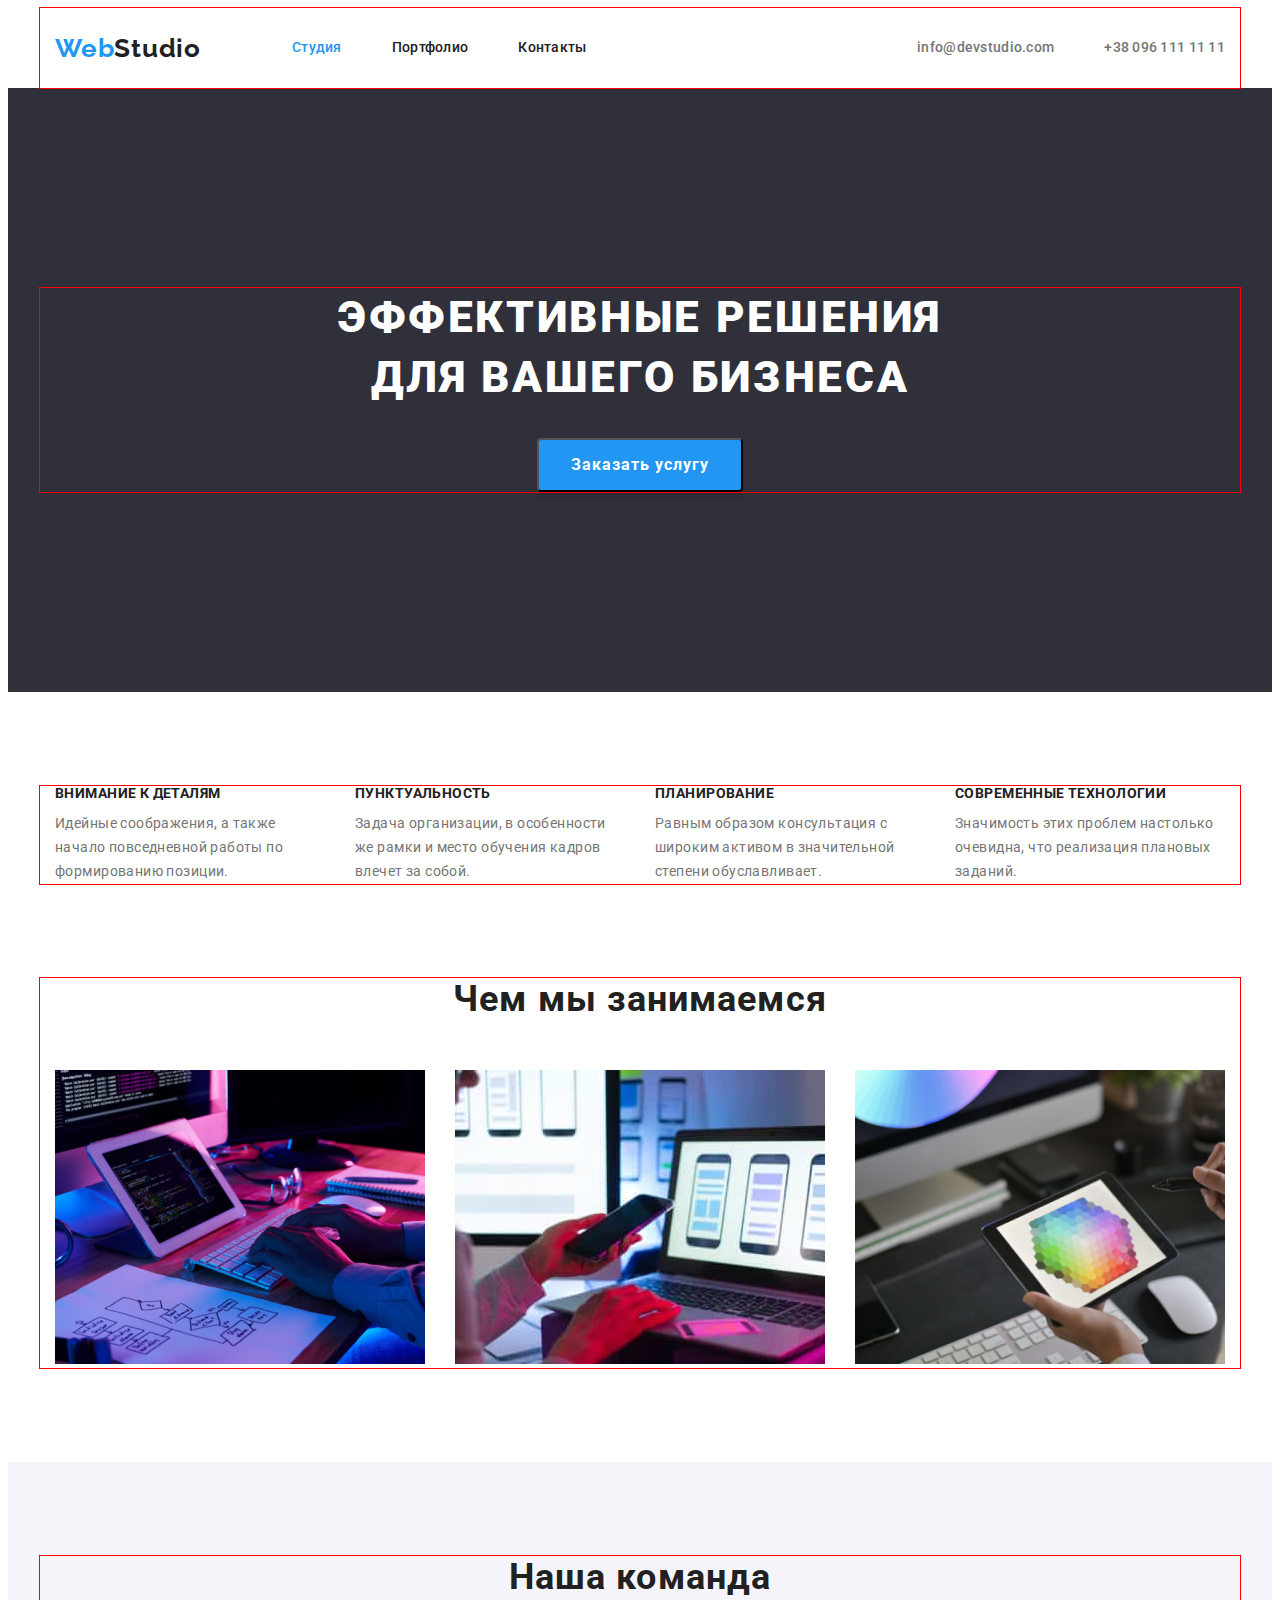
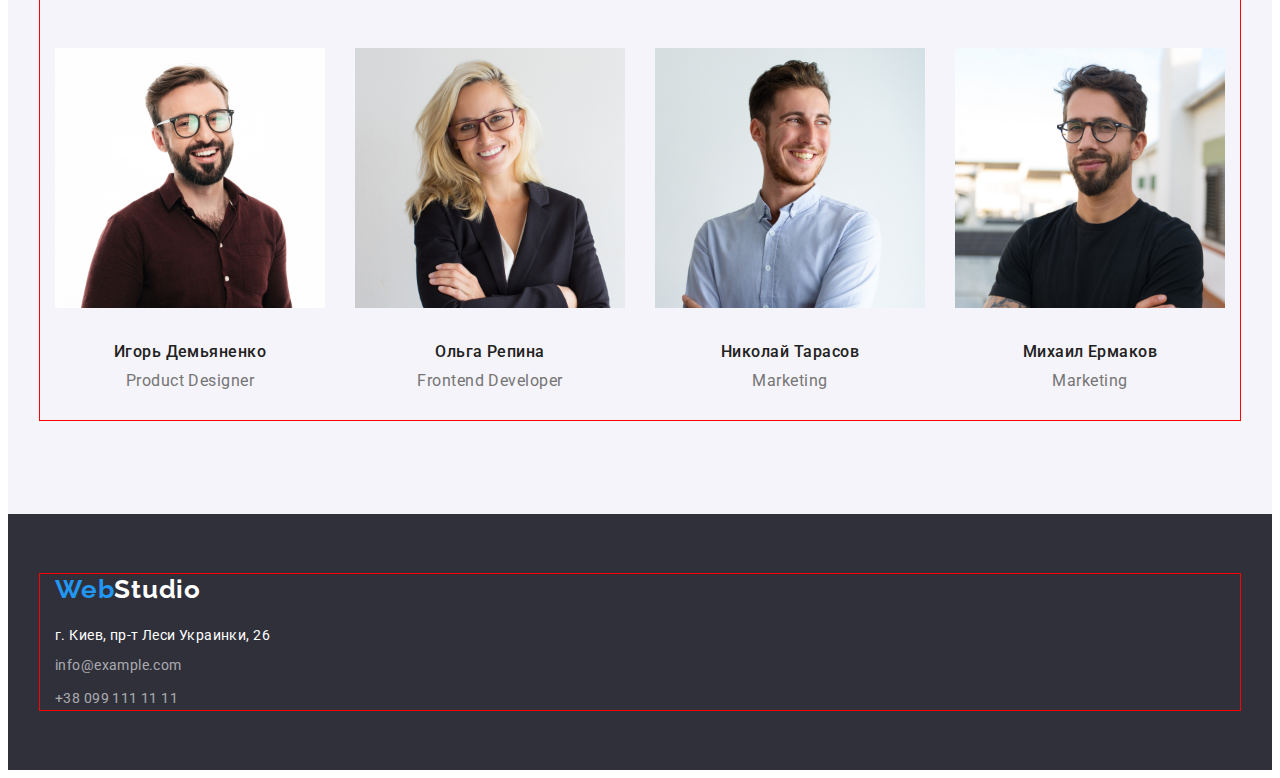
==== index.html @ d50fef36 "Перенос файлов с 3 в 4 ДЗ" ====
<!DOCTYPE html>
<html lang="ru">
  <head>
    <meta charset="UTF-8" />
    <meta http-equiv="X-UA-Compatible" content="IE=edge" />
    <meta name="viewport" content="width=device-width, initial-scale=1.0" />
    <link rel="preconnect" href="https://fonts.googleapis.com" />
    <link rel="preconnect" href="https://fonts.gstatic.com" crossorigin />
    <link rel="preconnect" href="https://fonts.googleapis.com"> 
      <link rel="preconnect" href="https://fonts.gstatic.com" crossorigin> 
      <link href="https://fonts.googleapis.com/css2?family=Raleway:wght@700&family=Roboto:wght@400;500;700;900&display=swap" rel="stylesheet">
    <title>DOCTYPE</title>
    <link rel="stylesheet" href="https://cdnjs.cloudflare.com/ajax/libs/modern-normalize/1.1.0/modern-normalize.min.css" integrity="sha512-wpPYUAdjBVSE4KJnH1VR1HeZfpl1ub8YT/NKx4PuQ5NmX2tKuGu6U/JRp5y+Y8XG2tV+wKQpNHVUX03MfMFn9Q==" crossorigin="anonymous" referrerpolicy="no-referrer" />
    <link rel="stylesheet" href="./css/styles.css" />
  </head>

  <body>
    <!-- Шапка сайта -->
    <header class="header">
      <div class="container">
          <a href="./index.html" class="header-logo link"
            ><span class="header-style">Web</span>Studio</a
          >
        <nav class="header-nav">
          <ul class="header-list list">
            <li class="header-item"><a href="./index.html" class="header-link link current">Студия</a></li>
            <li class="header-item"><a href="./portfolio.html" class="header-link  link">Портфолио</a></li>
            <li class="header-item"><a href="" class="header-link  link">Контакты</a></li>
          </ul>
        </nav>
          <ul class="header-contacts list">
            <li class="header-item"><a href="mailto:info@devstudio.com" class="header-mail link">info@devstudio.com</a></li>
            <li class="header-item"><a href="tel:+380961111111" class="header-tel  link">+38 096 111 11 11</a></li>
          </ul>
      </div>
    </header>

    <main>
      <!-- Герой -->
      <section class="hero">
        <div class="container">
          <h1 class="hero-title">Эффективные решения для вашего бизнеса</h1>
          <button class="hero-btn" type="button">Заказать услугу</button>
        </div>
      </section>
      <!-- Наши преимущества -->
      <section class="advantage ">
        <div class="container">
          <h2 class="advantage-name visually-hidden">Наши преимущества</h2>
          <ul class="advantage-list list">
            <li class="item">
              <h3 class="advantage-title">Внимание к деталям</h3>
              <p class="advantage-text">
                Идейные соображения, а также начало повседневной работы по
                формированию позиции.
              </p>
            </li>
            <li class="item">
              <h3 class="advantage-title">Пунктуальность</h3>
              <p class="advantage-text">
                Задача организации, в особенности же рамки и место обучения кадров
                влечет за собой.
              </p>
            </li>
            <li class="item">
              <h3 class="advantage-title">Планирование</h3>
              <p class="advantage-text">
                Равным образом консультация с широким активом в значительной
                степени обуславливает.
              </p>
            </li>
            <li class="item">
              <h3 class="advantage-title">Современные технологии</h3>
              <p class="advantage-text">
                Значимость этих проблем настолько очевидна, что реализация
                плановых заданий.
              </p>
            </li>
          </ul>
        </div>
      </section>
      <section class="works ">
        <div class="container">
          <h2 class="works-title">Чем мы занимаемся</h2>
          <ul class="works-list list">
            <li class="works-item">
              <img
                lang="en"
                src="./images/algorithm.jpg"
                alt="Box-1"
                width="370"
                height="294"
              />
            </li>
            <li class="works-item">
              <img
                lang="en"
                src="./images/mobile.jpg"
                alt="Box-2"
                width="370"
                height="294"
              />
            </li>
            <li class="works-item">
              <img
                lang="en"
                src="./images/desktop.jpg"
                alt="Box-3"
                width="370"
                height="294"
              />
            </li>
          </ul>
        </div>
      </section>
      <section class="team">
        <div class="container">
          <h2 class="team-title">Наша команда</h2>
          <ul class="team-list list">
            <li class="team-item"> 
              <img
                src="./images/igor.jpg"
                alt="Фото Игоря Демьяненко"
                width="270"
                height="260"
              />
              <div class="team-card">
                <h3 class="team-name">Игорь Демьяненко</h3>
                <p class="team-text" lang="en">Product Designer</p>
              </div>
            </li>
            <li class="team-item">
              <img
                src="./images/olga.jpg"
                alt="Фото Ольги Репиной"
                width="270"
                height="260"
              />
              <div class="team-card">
                <h3 class="team-name">Ольга Репина</h3>
                <p class="team-text" lang="en">Frontend Developer</p>
              </div>
            </li>
            <li class="team-item">
              <img
                src="./images/nikolay.jpg"
                alt="Фото Николая Тарасова"
                width="270"
                height="260"
              />
              <div class="team-card">
                <h3 class="team-name">Николай Тарасов</h3>
                <p class="team-text" lang="en">Marketing</p>
              </dir>
            </li>
            <li class="team-item">
              <img
                src="./images/mihkail.jpg"
                alt="Фото Михаила Ермакова"
                width="270"
                height="260"
              />
              <div class="team-card">
                <h3 class="team-name">Михаил Ермаков</h3>
                <p class="team-text" lang="en">Marketing</p>
              </div>
            </li>
          </ul>
        </div>
      </section>
    </main>
    <footer class="footer">
      <div class="container">
        <a href="./index.html" class="footer-logo link"><span class="footer-style">Web</span>Studio</a
          >
        <address class="footer-address">
          <ul class="footer-list list">
            <li class="footer-item">
              <a
                href="https://goo.gl/maps/gY4igKeAdsHqv6zv8"
                target="_blank"
                class="footer-link link"
                rel="noopener nofollow noreferrer"
                >г. Киев, пр-т Леси Украинки, 26</a
              >
            </li>
            <li class="footer-item"><a href="mailto:info@example.com" class="link-foot link">info@example.com</a></li>
            <li class="footer-item"><a href="tel:+380991111111" class="link-foot link">+38 099 111 11 11</a></li>
          </ul>
        </address>
       </div>
    </footer>
  </body>
</html>
---- css/styles.css ----
:root {
    --primary-text-color: #212121;
    --primary-bacground-color: #FFFFFF;
    --accent-color: #2196F3;
    --secondary-text-color: #757575;
}

html {
    box-sizing: border-box;
}

*,
*::before,
*::after {
    box-sizing: inherit;
}

p,
h1,
h2,
h3,
h4,
h5,
h6 {
    margin: 0;
}

ul,
ol {
    margin: 0;
    padding-left: 0;
}

button {
    cursor: pointer;
}

body {
    color: var(--primary-text-color);
    background-color: var( --primary-bacground-color);
    font-family: "Roboto", sans-serif;
}

.visually-hidden { 
    position: absolute; 
    width: 1px; 
    height: 1px; 
    margin: -1px; 
    border: 0; 
    padding: 0; 
    white-space: nowrap; 
    clip-path: inset(100%); 
    clip: rect(0 0 0 0); 
    overflow: hidden; 
  } 

.container {
    width: 1200px;
    margin: 0 auto;
    padding-left: 15px;
    padding-right: 15px;
    outline: 1px solid red;
}

.list {
    list-style: none;
}

.link {
    text-decoration: none;
}

/* -----------------------Header--------------------- */
.header {
    background:  var(--primary-bacground-color);
}

.header .container {
    display: flex;
    align-items: center;
    
}

.header-list {
    display: flex;
    align-items: center;
}
    
.header-connect {
    margin-left: auto;
}

.header-contacts {
    display: flex;
    align-items: center;
    margin-left: auto;
}

.header-item  .link {
    display: block;
    padding-top: 32px;
    padding-bottom: 32px;
}

.header-item:not(:last-child) {
    margin-right: 50px;
  }

.header-logo {
    color: var(--primary-text-color);
    font-family: "Raleway", sans-serif;
    font-weight: 700;
    font-size: 26px;
    line-height: 1.19;
    letter-spacing: 0.03em;
    margin-right: 91px;
}

.header-style {
    color: var(--accent-color);
    font-family: "Raleway", sans-serif;
    font-weight: 700;
    font-size: 26px;
    line-height: 1.19;
    letter-spacing: 0.03em;
}

.header-link {
    font-weight: 500;
    font-size: 14px;
    line-height: 1.14;
    letter-spacing: 0.02em;
    color: var(--primary-text-color);
}

.header-mail, .header-tel {
    color:  var(--secondary-text-color);
    font-weight: 500;
    font-size: 14px;
    line-height: 1.14;
    letter-spacing: 0.02em;
}


.header-link:hover,
.header-link:focus, 
.header-mail:hover,
.header-mail:focus,
.header-tel:focus,
.header-tel:hover {
    color: var(--accent-color);
}

.header-list .header-link.current {
    color: var(--accent-color);
}

/*------------------ Hero-------------- */
.hero {
    padding-top: 200px;
    padding-bottom: 200px;
    text-align: center;

    background: #2F303A;
}


.hero-title {
    display: block;
    margin: auto;
    margin-bottom: 30px;

    font-weight: 900;
    font-size: 44px;
    line-height: 1.36;
    text-align: center;
    letter-spacing: 0.06em;
    text-transform: uppercase;
    align-items: center;
    color: var( --primary-bacground-color);
    background: #2F303A;
    max-width: 696px;

     
}

.hero-btn {
    display: block;
    margin: 0 auto;
    padding: 10px 32px;
    
    font-family: inherit;
    font-weight: 700;
    font-size: 16px;
    line-height: 1.89;
    letter-spacing: 0.06em;

    color: var( --primary-bacground-color);
    background: var(--accent-color);
    box-shadow: 0px 4px 4px rgba(0, 0, 0, 0.15);
    border-radius: 4px;
   
}

/* ----------------Advantage --------------*/

.advantage {
    padding-top: 94px;
}

.advantage-list {
    display: flex;
    flex-wrap: wrap;

}

.advantage-list .item {
    width: 270px;
    margin-right: 30px;
}

.advantage-list .item:nth-child(4n) {
    margin-right: 0;
}

.advantage-title {
    display: block;
    max-width: 270px;
  
    font-weight: 700;
    font-size: 14px;
    line-height: 1.14;
    letter-spacing: 0.03em;
    text-transform: uppercase;
    color: var(--primary-text-color);
}
.advantage-text {
    display: block;
    margin-top: 10px;
    max-width: 270px;

    font-size: 14px;
    line-height: 1.71;
    letter-spacing: 0.03em;
    color:var(--secondary-text-color);
}

/* ------------------What are we doing--------------------- */
 

.works {
    padding-top: 94px;
    padding-bottom: 94px; 
}

.works-list {
    display: flex;
    flex-wrap: wrap;
}

.works-item + .works-item {
    margin-left: 30px;
}

.works-title {
    display: block;
    padding-top: 0;
    margin-bottom: 50px;

    font-weight: 700;
    font-size: 36px;
    line-height: 1.17;
    text-align: center;
    letter-spacing: 0.03em;
}

/* ------------------Our team-------------------------- */


.team {
    padding-top: 94px;
    padding-bottom: 94px; 
}

.team-list {
    display: flex;
    flex-wrap: wrap;

    text-align: center;
}

.team-list .team-item {
    width: 270px;
    margin-right: 30px;
}

.team-list .team-item:nth-child(4n) {
    margin-right: 0; 
}

.team {
    background: #F5F4FA;
}

.team-card {
    padding-top: 30px;
    padding-bottom: 30px;
}
.team-title {
    display: block;
    margin-bottom: 50px;

    font-weight: 700;
    font-size: 36px;
    line-height: 1.17;
    text-align: center;
    letter-spacing: 0.03em;  
}

.team-name {
    display: block;

    font-weight: 500;
    font-size: 16px;
    line-height: 1.19;
    text-align: center;
    letter-spacing: 0.03em;
}
.team-text {
    display: block;
    margin-top: 10px;

    line-height: 1.19;
    text-align: center;
    letter-spacing: 0.03em; 
    color: var(--secondary-text-color);
}

/*------------------------ Footer----------------------- */


.footer {
    padding-top: 60px;
    padding-bottom: 60px; 

    background: #2F303A;
}

.footer-address {
    font-style: normal;
}

.footer-logo {
    display: block;
    margin-bottom: 20px;
    min-width: 145px;

    color: #FFFFFF;
    font-family: "Raleway", sans-serif;
    font-weight: 700;
    font-size: 26px;
    line-height: 1.19;
    letter-spacing: 0.03em;
   
}

.footer-item {
    display: block;
    margin-bottom: 9px;
}

.footer-item:last-child {
    margin-bottom: 0;
}

.footer-style {
    color: var(--accent-color);
}

.footer-link {
    color: var( --primary-bacground-color);
    font-size: 14px;
    line-height: 1.17;
    letter-spacing: 0.03em;
    color: #FFFFFF;
}

.link-foot {
    font-size: 14px;
    line-height: 24px;
    letter-spacing: 0.03em;
    color: rgba(255, 255, 255, 0.6);
}

/* ------------------Portfolio---------------------- */

.portfolio {
    padding-top: 94px;
    padding-bottom: 94px;
}

.portfolio-list {
    display: flex;
    justify-content: center;
    margin-bottom: 34px;
}

.portfolio-btn {
    display: inline-block;
    border: none;
    padding-top: 6px;
    padding-right: 22px;
    padding-bottom: 6px;
    padding-left: 22px;

    font-family: inherit;
    font-weight: 500;
    font-size: 16px;
    line-height: 1.89;
    text-align: center;
    letter-spacing: 0.03em;
    background: #F5F4FA;
    border-radius: 4px;
}

.portfolio-list-btn {
    margin-right: 8px;
}

.portfolio-list-btn:last-child {
    margin-right: 0;
}

.portfolio-btn:hover,
.portfolio-btn:focus {
    background-color:  var(--accent-color);
}

.card-list {
    display: flex;
    flex-wrap: wrap;

}

.card-list .card-item {
    width: 370px;
    margin-right: 30px;
    margin-bottom: 30px;
}

.card-list .card-item:nth-child(3n) {
    margin-right: 0;
}

.card-list .card-item:nth-last-child(-n+3) {
    margin-bottom: 0;
}


.card-title {
    margin-bottom: 4px;

    font-weight: 700;
    font-size: 18px;
    line-height: 2;
    letter-spacing: 0.06em;
}
.card-text {

    line-height: 1.89;
    letter-spacing: 0.03em;
    color: var(--secondary-text-color);
}

.card-name {
    padding: 20px 24px;
    border-left: 1px solid #EEEEEE;
    border-bottom: 1px solid #EEEEEE;
    border-right: 1px solid #EEEEEE;
}
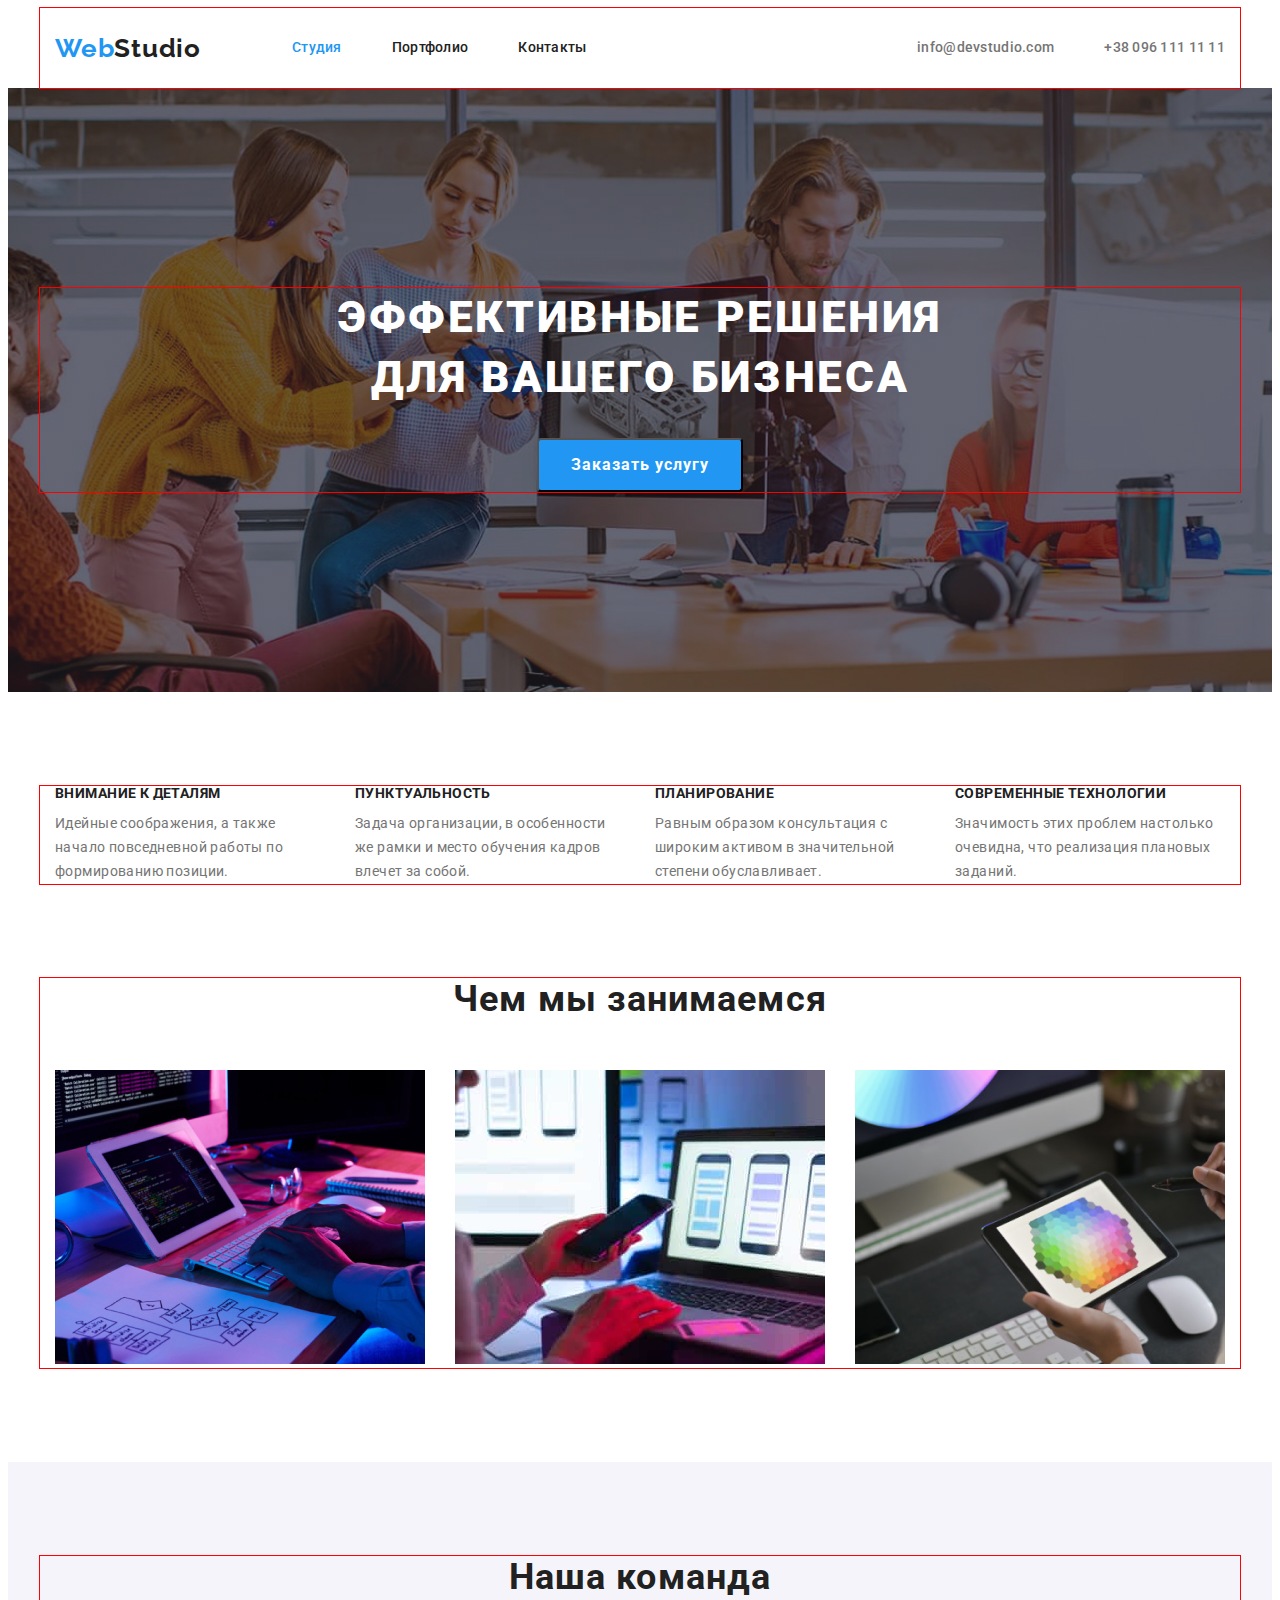
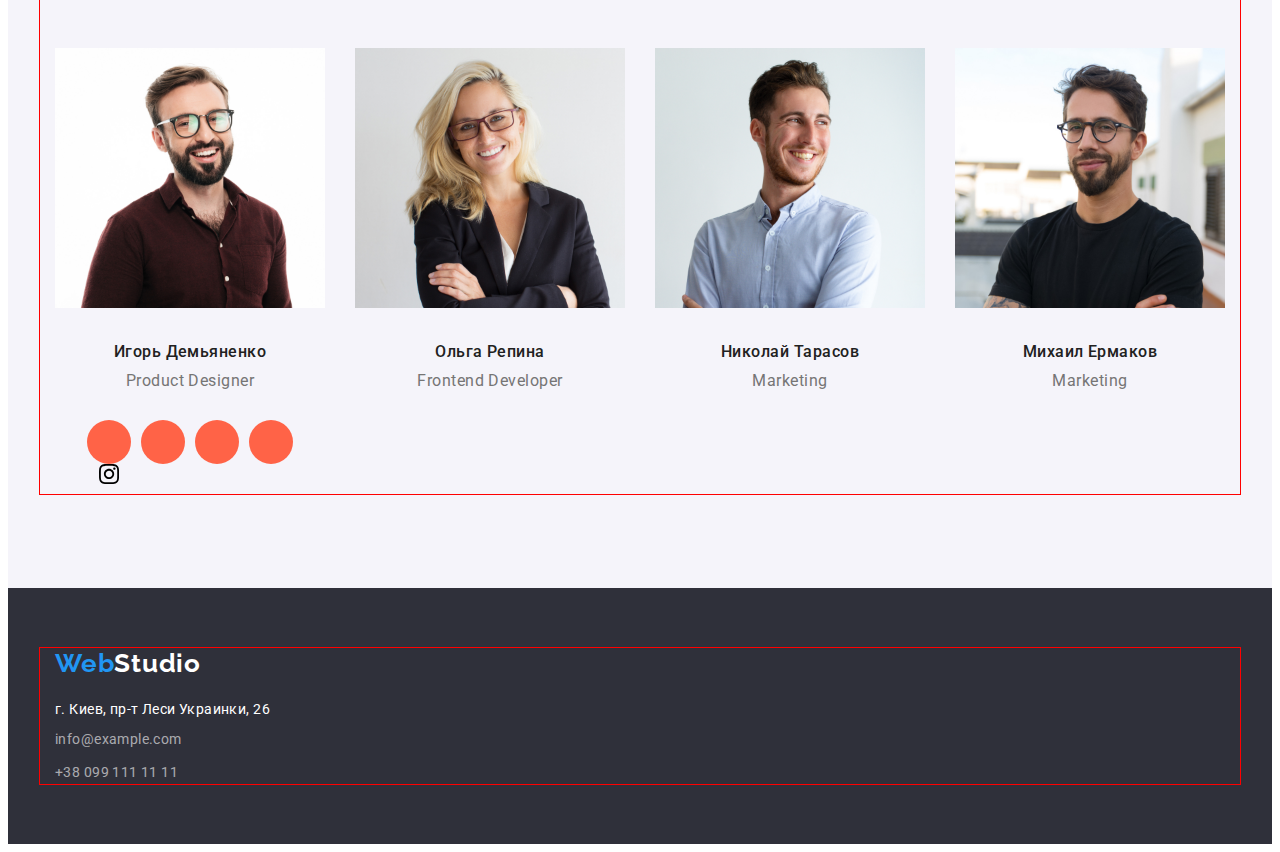
==== commit d37bafc5: "Начало 4-го ДЗ" ====
--- a/index.html
+++ b/index.html
@@ -127,6 +127,19 @@
               <div class="team-card">
                 <h3 class="team-name">Игорь Демьяненко</h3>
                 <p class="team-text" lang="en">Product Designer</p>
+                <ul class="team-soc-list list">
+                  <li class="team-soc-item">
+                    <a href="" class="team-soc-link link"></a>
+                      <svg class="team-soc-icon" width="20" height="20">
+                        <use href="./images/symbol-defs.svg#icon-instagram"></use>
+                      </svg>
+                  <li class="team-soc-item">
+                    <a href="" class="team-soc-link link"></a>
+                  <li class="team-soc-item">
+                    <a href="" class="team-soc-link link"></a>
+                  <li class="team-soc-item">
+                    <a href="" class="team-soc-link link"></a>
+                 </ul>
               </div>
             </li>
             <li class="team-item">
--- a/css/styles.css
+++ b/css/styles.css
@@ -157,11 +157,23 @@
 
 /*------------------ Hero-------------- */
 .hero {
+    background: #C4C4C4;
+    background-image: linear-gradient(
+        rgba(47, 48, 58, 0.4), 
+        rgba(47, 48, 58, 0.4)
+    ), 
+    url(../images/hero-bg.jpg);
+    background-repeat: no-repeat;
+    background-position: center;
+    background-size: cover;
+    
+    
+    max-width: 1600px;
     padding-top: 200px;
     padding-bottom: 200px;
     text-align: center;
 
-    background: #2F303A;
+   
 }
 
 
@@ -178,7 +190,6 @@
     text-transform: uppercase;
     align-items: center;
     color: var( --primary-bacground-color);
-    background: #2F303A;
     max-width: 696px;
 
      
@@ -334,6 +345,33 @@
     text-align: center;
     letter-spacing: 0.03em; 
     color: var(--secondary-text-color);
+    margin-bottom: 30px;
+}
+
+.team-soc-list {
+    display: flex;
+    justify-content: center;
+    
+}
+
+.team-soc-item {
+    width: 44px;
+    height: 44px;
+    margin-right: 10px;
+}
+
+.team-soc-item:last-child {
+    margin-right: 0;
+}
+
+.team-soc-link {
+    width: 100%;
+    height: 100%;
+    background-color: tomato;
+    border-radius: 50%;
+    display: flex;
+    align-items: center;
+    justify-content: center;
 }
 
 /*------------------------ Footer----------------------- */
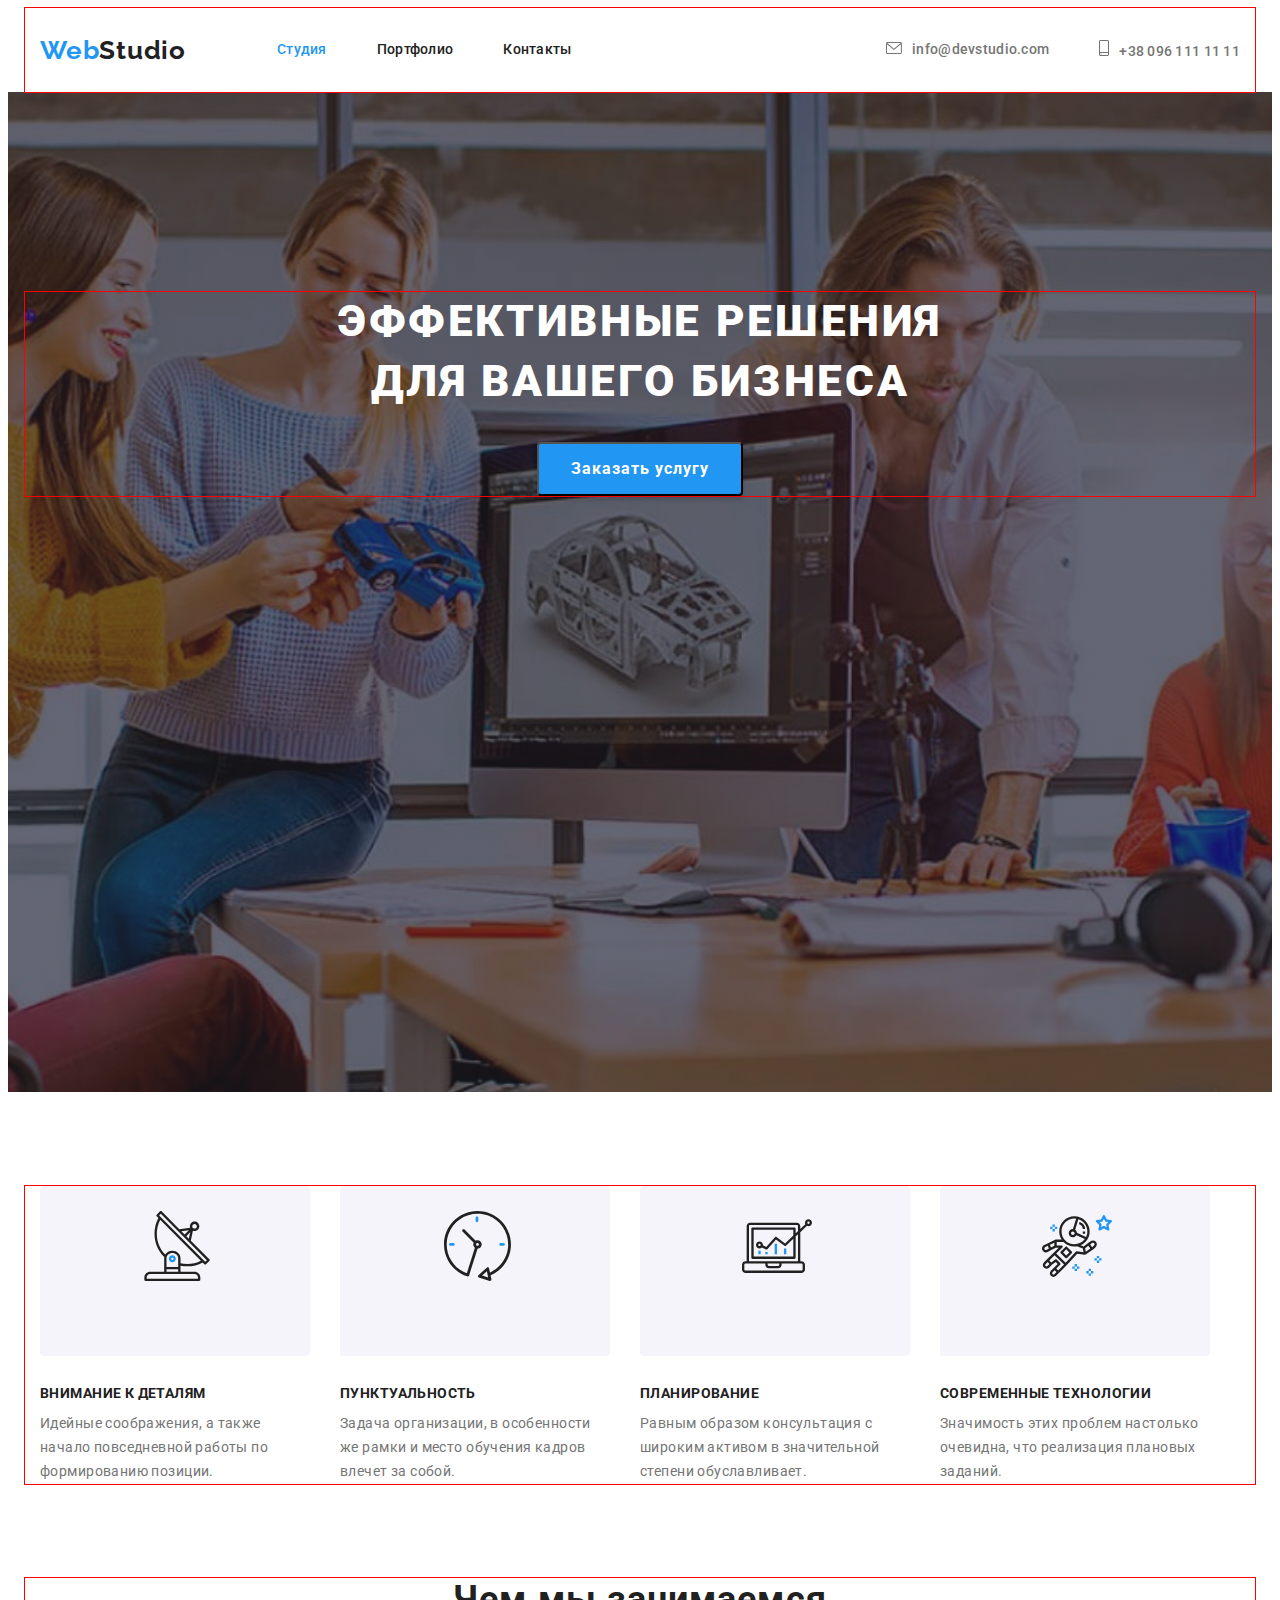
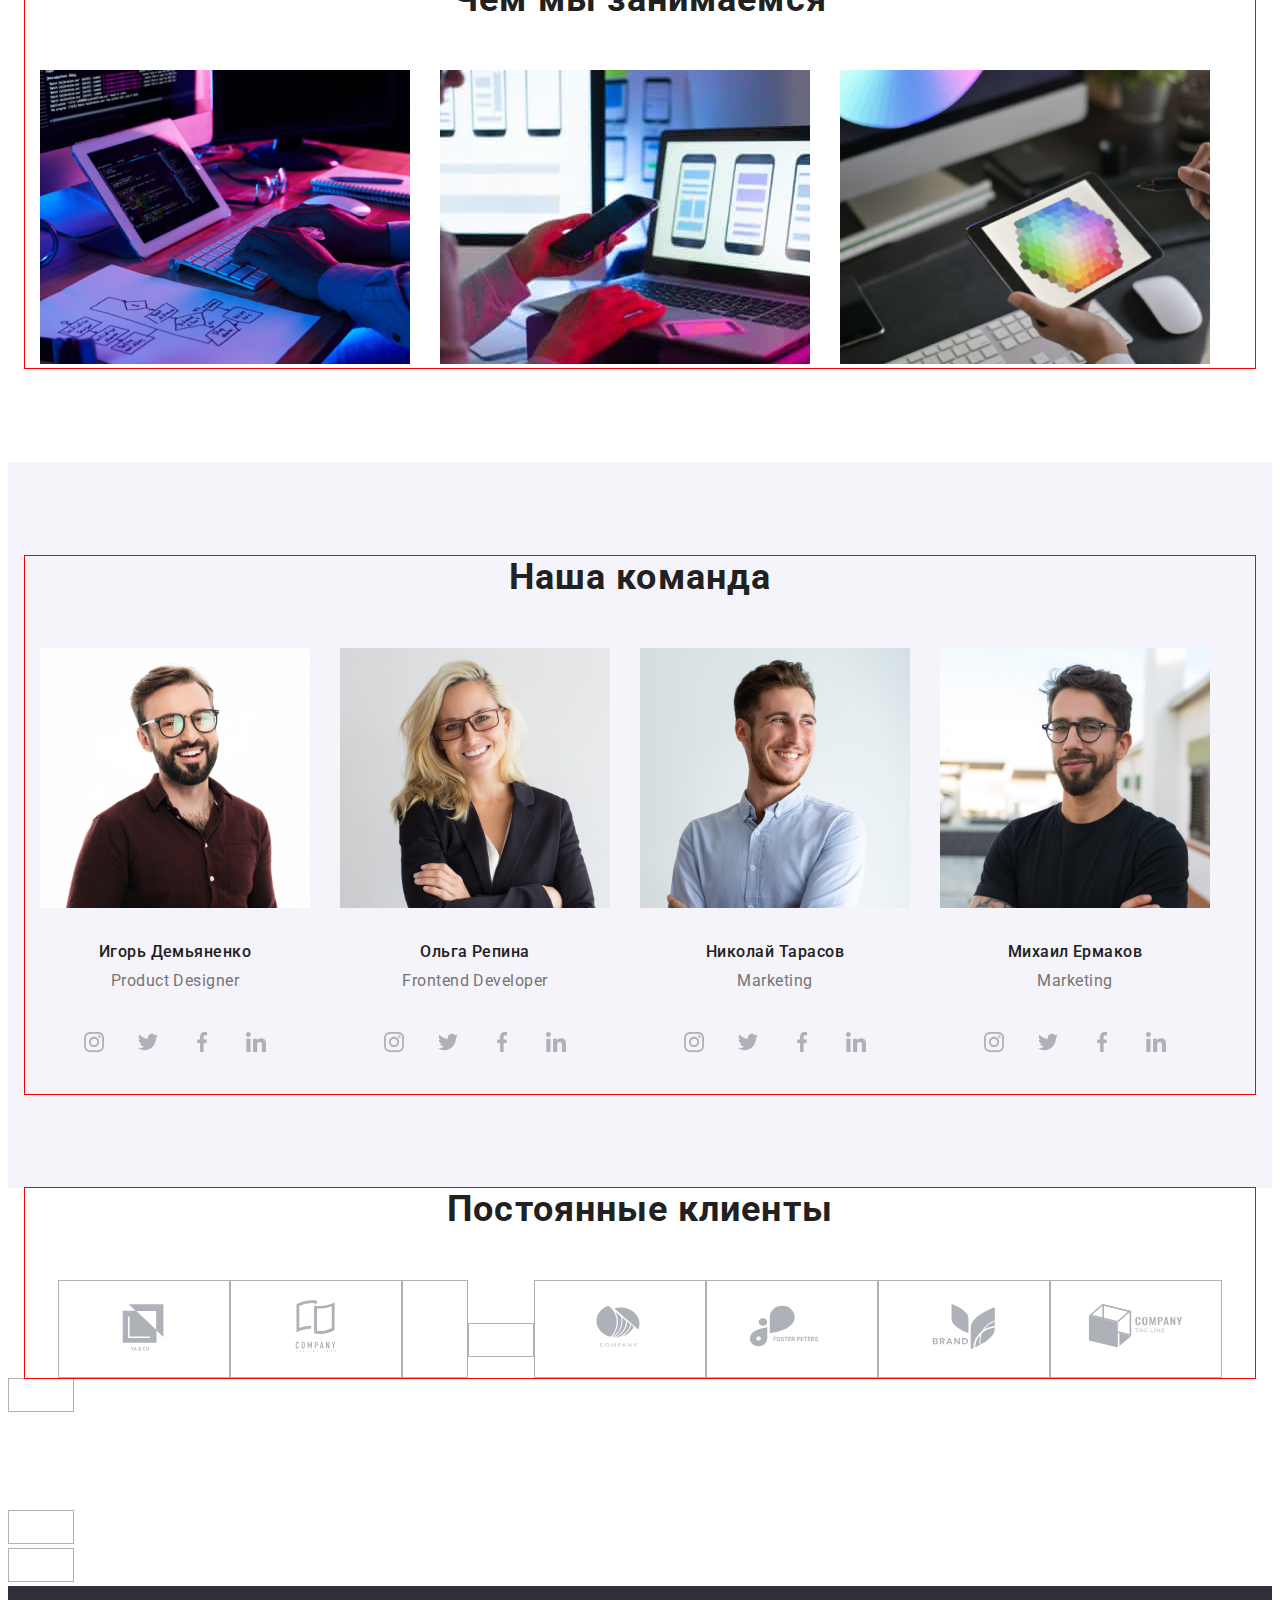
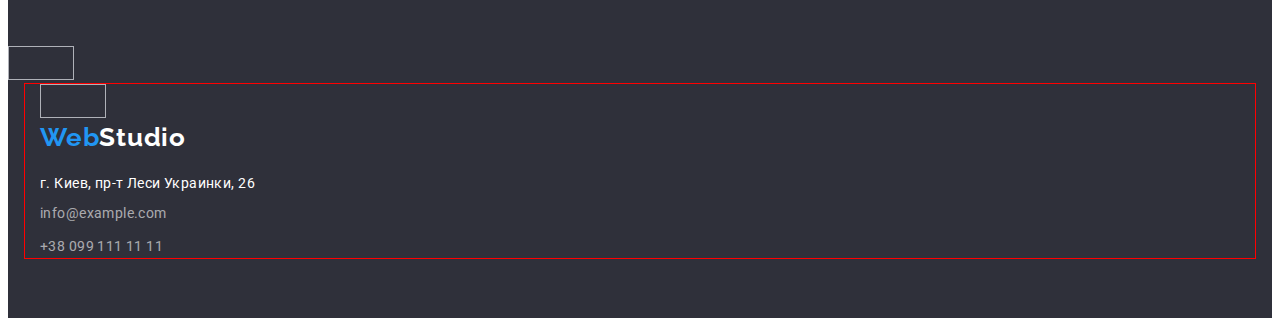
==== commit 2598b815: "Добавление спрайта" ====
--- a/index.html
+++ b/index.html
@@ -29,8 +29,12 @@
           </ul>
         </nav>
           <ul class="header-contacts list">
-            <li class="header-item"><a href="mailto:info@devstudio.com" class="header-mail link">info@devstudio.com</a></li>
-            <li class="header-item"><a href="tel:+380961111111" class="header-tel  link">+38 096 111 11 11</a></li>
+            <li class="header-item"><a href="mailto:info@devstudio.com" class="header-mail link"><svg class="contacts-icon" width="16" height="12">
+                      <use href="./images/symbol-defs.svg#icon-envelope"></use>
+                    </svg>info@devstudio.com</a></li>
+            <li class="header-item"><a href="tel:+380961111111" class="header-tel  link"><svg class="contacts-icon" width="10" height="16">
+                      <use href="./images/symbol-defs.svg#icon-smartphone"></use>
+                    </svg>+38 096 111 11 11</a></li>
           </ul>
       </div>
     </header>
@@ -48,28 +52,48 @@
         <div class="container">
           <h2 class="advantage-name visually-hidden">Наши преимущества</h2>
           <ul class="advantage-list list">
-            <li class="item">
+            <li class="advantage-item">
+              <div class="advantage-icon">
+                <svg class="icon-antenna" width="70" height="70">
+                  <use href="./images/symbol-defs.svg#icon-antenna"></use>
+                </svg>
+              </div>
               <h3 class="advantage-title">Внимание к деталям</h3>
               <p class="advantage-text">
                 Идейные соображения, а также начало повседневной работы по
                 формированию позиции.
               </p>
             </li>
-            <li class="item">
+            <li class="advantage-item">
+               <div class="advantage-icon">
+                <svg class="icon-clock" width="70" height="70">
+                  <use href="./images/symbol-defs.svg#icon-clock"></use>
+                </svg>
+              </div>
               <h3 class="advantage-title">Пунктуальность</h3>
               <p class="advantage-text">
                 Задача организации, в особенности же рамки и место обучения кадров
                 влечет за собой.
               </p>
             </li>
-            <li class="item">
+            <li class="advantage-item">
+               <div class="advantage-icon">
+                <svg class="icon-diagram" width="70" height="70">
+                  <use href="./images/symbol-defs.svg#icon-diagram"></use>
+                </svg>
+              </div>
               <h3 class="advantage-title">Планирование</h3>
               <p class="advantage-text">
                 Равным образом консультация с широким активом в значительной
                 степени обуславливает.
               </p>
             </li>
-            <li class="item">
+            <li class="advantage-item">
+               <div class="advantage-icon">
+                <svg class="icon-astronaut" width="70" height="70">
+                  <use href="./images/symbol-defs.svg#icon-astronaut"></use>
+                </svg>
+              </div>
               <h3 class="advantage-title">Современные технологии</h3>
               <p class="advantage-text">
                 Значимость этих проблем настолько очевидна, что реализация
@@ -79,7 +103,7 @@
           </ul>
         </div>
       </section>
-      <section class="works ">
+      <section class="works">
         <div class="container">
           <h2 class="works-title">Чем мы занимаемся</h2>
           <ul class="works-list list">
@@ -129,16 +153,21 @@
                 <p class="team-text" lang="en">Product Designer</p>
                 <ul class="team-soc-list list">
                   <li class="team-soc-item">
-                    <a href="" class="team-soc-link link"></a>
-                      <svg class="team-soc-icon" width="20" height="20">
-                        <use href="./images/symbol-defs.svg#icon-instagram"></use>
-                      </svg>
-                  <li class="team-soc-item">
-                    <a href="" class="team-soc-link link"></a>
-                  <li class="team-soc-item">
-                    <a href="" class="team-soc-link link"></a>
-                  <li class="team-soc-item">
-                    <a href="" class="team-soc-link link"></a>
+                    <a href="" class="team-soc-link link"><svg class="team-soc-icon" width="20" height="20">
+                      <use href="./images/symbol-defs.svg#icon-instagram"></use>
+                    </svg></a>
+                  <li class="team-soc-item">
+                    <a href="" class="team-soc-link link"><svg class="team-soc-icon" width="20" height="20">
+                      <use href="./images/symbol-defs.svg#icon-twitter"></use>
+                    </svg></a>
+                  <li class="team-soc-item">
+                    <a href="" class="team-soc-link link">                      <svg class="team-soc-icon" width="20" height="20">
+                      <use href="./images/symbol-defs.svg#icon-facebook"></use>
+                    </svg></a>
+                  <li class="team-soc-item">
+                    <a href="" class="team-soc-link link"> <svg class="team-soc-icon" width="20" height="20">
+                      <use href="./images/symbol-defs.svg#icon-linkedin"></use>
+                    </svg></a>
                  </ul>
               </div>
             </li>
@@ -152,6 +181,24 @@
               <div class="team-card">
                 <h3 class="team-name">Ольга Репина</h3>
                 <p class="team-text" lang="en">Frontend Developer</p>
+                <ul class="team-soc-list list">
+                  <li class="team-soc-item">
+                    <a href="" class="team-soc-link link"><svg class="team-soc-icon" width="20" height="20">
+                      <use href="./images/symbol-defs.svg#icon-instagram"></use>
+                    </svg></a>
+                  <li class="team-soc-item">
+                    <a href="" class="team-soc-link link"><svg class="team-soc-icon" width="20" height="20">
+                      <use href="./images/symbol-defs.svg#icon-twitter"></use>
+                    </svg></a>
+                  <li class="team-soc-item">
+                    <a href="" class="team-soc-link link">                      <svg class="team-soc-icon" width="20" height="20">
+                      <use href="./images/symbol-defs.svg#icon-facebook"></use>
+                    </svg></a>
+                  <li class="team-soc-item">
+                    <a href="" class="team-soc-link link"> <svg class="team-soc-icon" width="20" height="20">
+                      <use href="./images/symbol-defs.svg#icon-linkedin"></use>
+                    </svg></a>
+                 </ul>
               </div>
             </li>
             <li class="team-item">
@@ -164,6 +211,24 @@
               <div class="team-card">
                 <h3 class="team-name">Николай Тарасов</h3>
                 <p class="team-text" lang="en">Marketing</p>
+                <ul class="team-soc-list list">
+                  <li class="team-soc-item">
+                    <a href="" class="team-soc-link link "><svg class="team-soc-icon" width="20" height="20">
+                      <use href="./images/symbol-defs.svg#icon-instagram"></use>
+                    </svg></a>
+                  <li class="team-soc-item">
+                    <a href="" class="team-soc-link link"><svg class="team-soc-icon" width="20" height="20">
+                      <use href="./images/symbol-defs.svg#icon-twitter"></use>
+                    </svg></a>
+                  <li class="team-soc-item">
+                    <a href="" class="team-soc-link link">                      <svg class="team-soc-icon" width="20" height="20">
+                      <use href="./images/symbol-defs.svg#icon-facebook"></use>
+                    </svg></a>
+                  <li class="team-soc-item">
+                    <a href="" class="team-soc-link link"> <svg class="team-soc-icon" width="20" height="20">
+                      <use href="./images/symbol-defs.svg#icon-linkedin"></use>
+                    </svg></a>
+                 </ul>
               </dir>
             </li>
             <li class="team-item">
@@ -176,11 +241,79 @@
               <div class="team-card">
                 <h3 class="team-name">Михаил Ермаков</h3>
                 <p class="team-text" lang="en">Marketing</p>
-              </div>
-            </li>
-          </ul>
-        </div>
-      </section>
+                <ul class="team-soc-list list">
+                  <li class="team-soc-item">
+                    <a href="" class="team-soc-link link"><svg class="team-soc-icon" width="20" height="20">
+                      <use href="./images/symbol-defs.svg#icon-instagram"></use>
+                    </svg></a>
+                  <li class="team-soc-item">
+                    <a href="" class="team-soc-link link"><svg class="team-soc-icon" width="20" height="20">
+                      <use href="./images/symbol-defs.svg#icon-twitter"></use>
+                    </svg></a>
+                  <li class="team-soc-item">
+                    <a href="" class="team-soc-link link">                      <svg class="team-soc-icon" width="20" height="20">
+                      <use href="./images/symbol-defs.svg#icon-facebook"></use>
+                    </svg></a>
+                  <li class="team-soc-item">
+                    <a href="" class="team-soc-link link"> <svg class="team-soc-icon" width="20" height="20">
+                      <use href="./images/symbol-defs.svg#icon-linkedin"></use>
+                    </svg></a>
+                 </ul>
+              </div>
+            </li>
+          </ul>
+        </div>
+      </section>
+      <section class="customers">
+        <div class="container">
+          <h2 class="customers-titel">Постоянные клиенты</h2>
+          <ul class="customers-list list">
+            <li class="customers-item">
+              <a class="customers-link" href="">
+                <svg class="icon-logo" width="106" height="60">
+                  <use href="./images/symbol-defs.svg#icon-Logo-1"></use>
+                </svg>
+              </a>
+            </li>
+            <li class="customers-item">
+               <a class="customers-link" href="">
+                <svg class="icon-logo" width="106" height="60">
+                  <use href="./images/symbol-defs.svg#icon-Logo-2"></use>
+                </svg>
+              </а>
+            </li>
+            <li class="customers-item">
+               <a class="customers-link" href="">
+                <svg class="icon-logo" width="106" height="60">
+                  <use href="./images/symbol-defs.svg#icon-Logo-3"></use>
+                </svg>
+              </a>
+            </li>
+            <li class="customers-item">
+               <a class="customers-link" href="">
+                <svg class="icon-logo" width="106" height="60">
+                  <use href="./images/symbol-defs.svg#icon-Logo-4"></use>
+                </svg>
+              </a>
+            </li>
+            <li class="customers-item">
+               <a class="customers-link" href="">
+                <svg class="icon-logo" width="106" height="60">
+                  <use href="./images/symbol-defs.svg#icon-Logo-5"></use>
+                </svg>
+              </a>
+            </li>
+            <li class="customers-item">
+               <a class="customers-link" href="">
+                <svg class="icon-logo" width="106" height="60">
+                  <use href="./images/symbol-defs.svg#icon-Logo-6"></use>
+                </svg>
+              </div>
+            </li>
+          </ul>
+        </div>
+      </section>
+
     </main>
     <footer class="footer">
       <div class="container">
--- a/css/styles.css
+++ b/css/styles.css
@@ -9,11 +9,6 @@
     box-sizing: border-box;
 }
 
-*,
-*::before,
-*::after {
-    box-sizing: inherit;
-}
 
 p,
 h1,
@@ -106,6 +101,12 @@
     margin-right: 50px;
   }
 
+.contacts-icon {
+    margin-right: 10px;
+    fill: currentColor;
+}
+
+
 .header-logo {
     color: var(--primary-text-color);
     font-family: "Raleway", sans-serif;
@@ -166,9 +167,11 @@
     background-repeat: no-repeat;
     background-position: center;
     background-size: cover;
-    
-    
+
+    margin-right: auto;
+    margin-left: auto;
     max-width: 1600px;
+    min-height: 600px;
     padding-top: 200px;
     padding-bottom: 200px;
     text-align: center;
@@ -225,12 +228,26 @@
 
 }
 
-.advantage-list .item {
+.advantage-icon{
+    display: block;
+    height: 120px;
+    padding-top: 25px;
+    padding-bottom: 25px;
+    padding-right: 102.34px;
+    padding-left: 102.34px;
+    margin-bottom: 30px;
+    background: #F5F4FA;
+    border-radius: 4px;
+
+}
+
+
+.advantage-item {
     width: 270px;
     margin-right: 30px;
 }
 
-.advantage-list .item:nth-child(4n) {
+.advantage-item:nth-child(4n) {
     margin-right: 0;
 }
 
@@ -351,6 +368,7 @@
 .team-soc-list {
     display: flex;
     justify-content: center;
+    
     
 }
 
@@ -358,6 +376,9 @@
     width: 44px;
     height: 44px;
     margin-right: 10px;
+    align-items: center;
+    justify-content: center;
+    
 }
 
 .team-soc-item:last-child {
@@ -367,12 +388,74 @@
 .team-soc-link {
     width: 100%;
     height: 100%;
-    background-color: tomato;
     border-radius: 50%;
     display: flex;
     align-items: center;
     justify-content: center;
-}
+    color: #afb1b8;
+
+}
+
+.team-soc-icon {
+    fill: currentColor;
+}
+
+.team-soc-link:hover, 
+.team-soc-link:focus {
+    background: var(--accent-color);
+    color: var(--primary-bacground-color);
+}
+
+/*---------------------- Regular customers---------------------- */
+
+.customers {
+    padding-bottom: 94px;
+}
+
+.customers-titel {
+    display: block;
+    padding-top: 0;
+    margin-bottom: 50px;
+
+    font-weight: 700;
+    font-size: 36px;
+    line-height: 42px;
+    text-align: center;
+    letter-spacing: 0.03em;
+}
+
+
+.customers-list {
+    display: flex;
+    justify-content: center;
+    
+}
+
+
+.customers-item {
+    
+}
+
+.customers-link {
+    display: inline-block;
+    padding-top: 16px;
+    padding-right: 32px;
+    padding-bottom: 16px;
+    padding-left: 32px;
+    border: 1px solid #AFB1B8;
+
+}
+
+
+.icon-logo {
+    display: inline-block;
+    border: none;
+    fill: #AFB1B8;
+
+}
+
+
+
 
 /*------------------------ Footer----------------------- */
 
@@ -380,7 +463,7 @@
 .footer {
     padding-top: 60px;
     padding-bottom: 60px; 
-
+    
     background: #2F303A;
 }
 
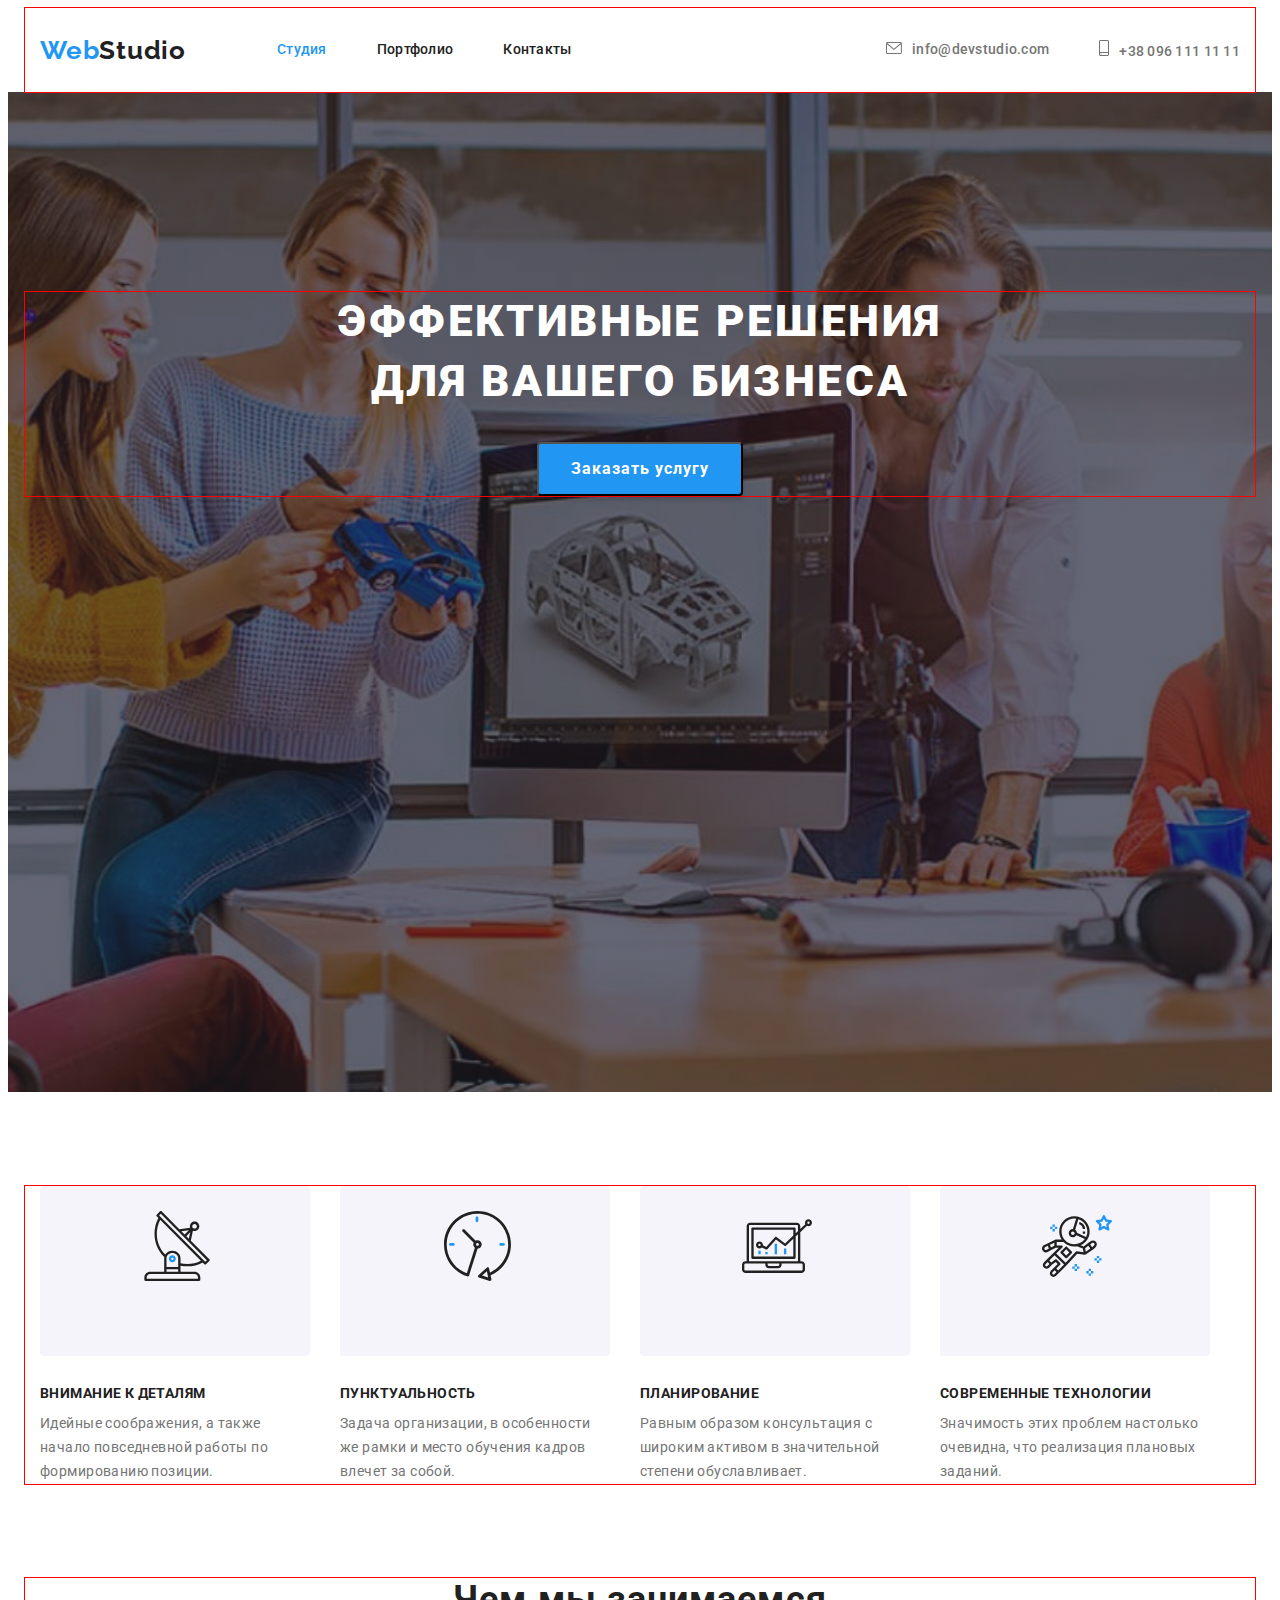
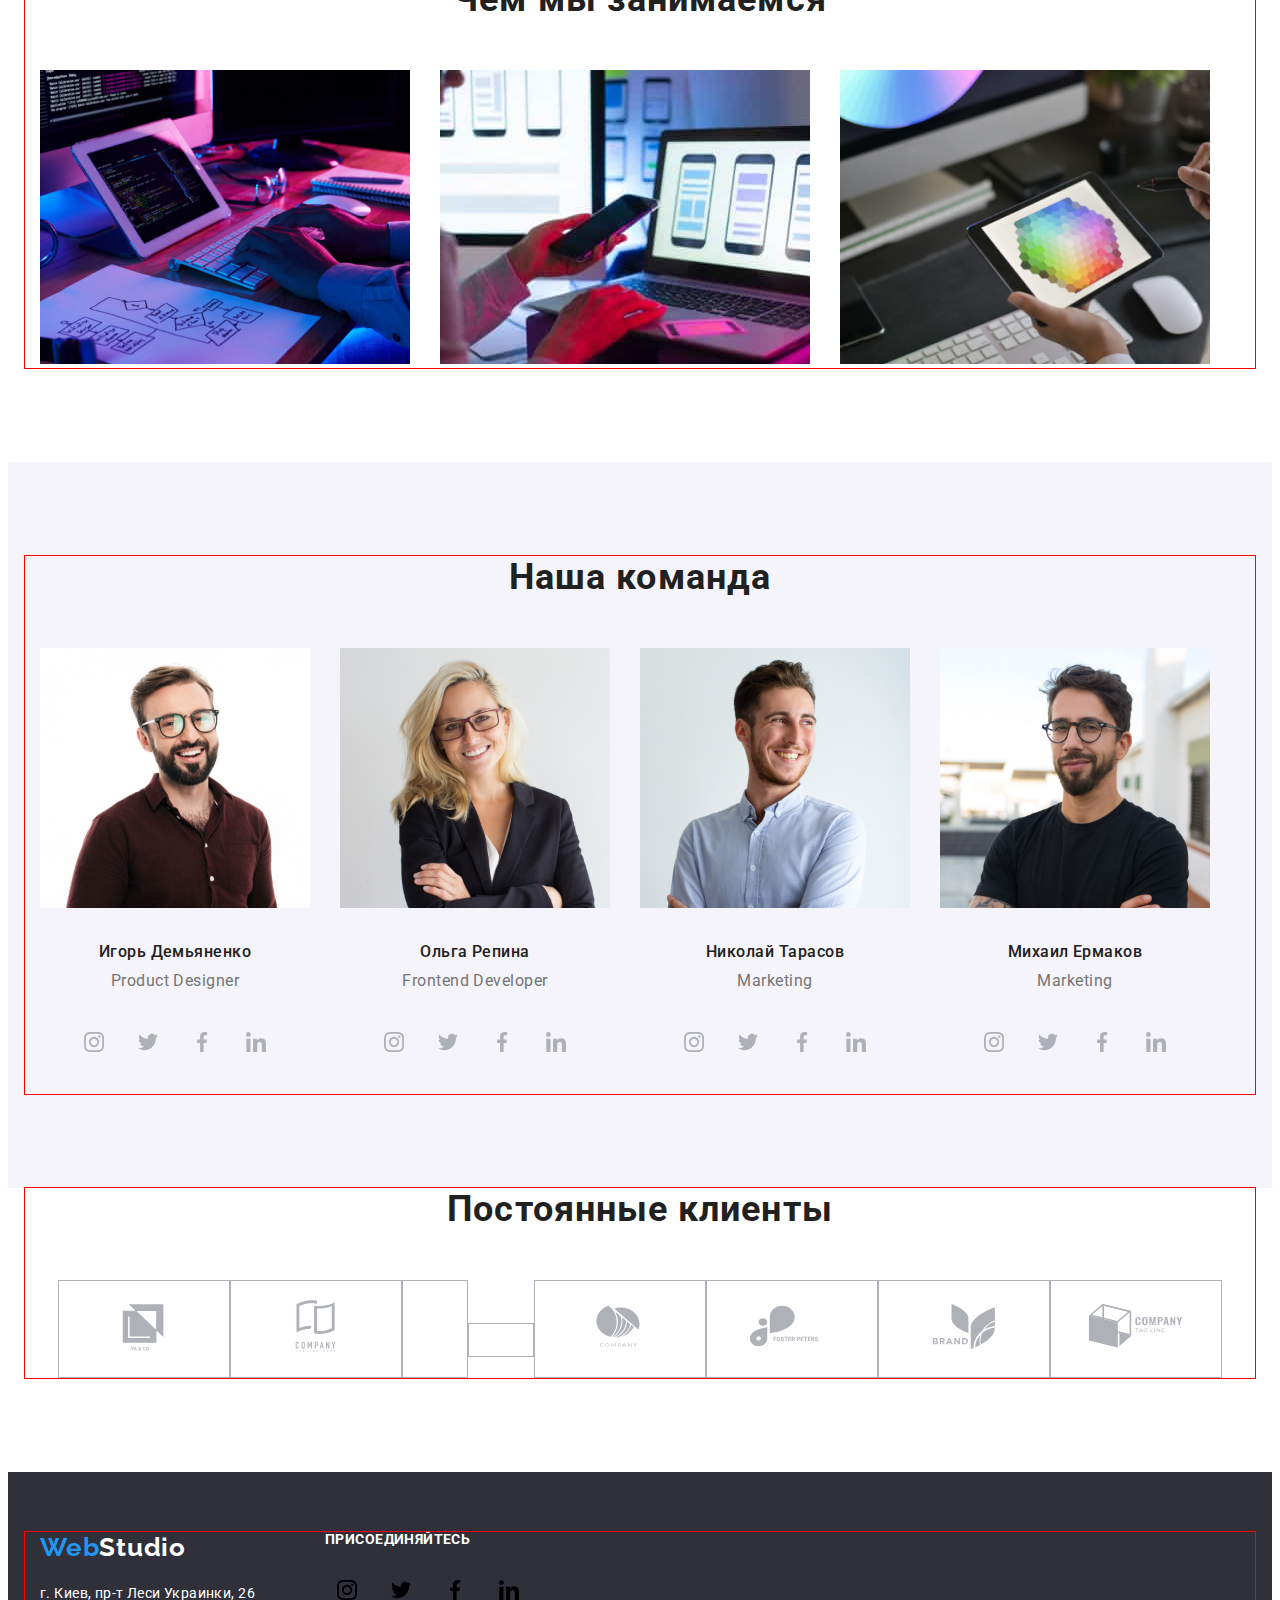
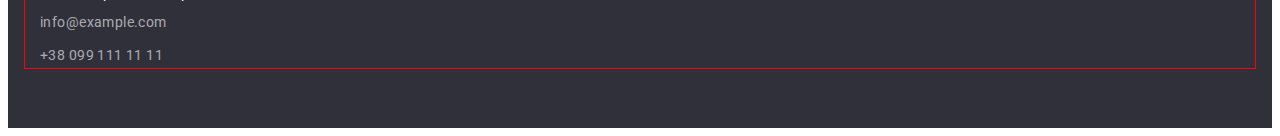
==== commit 6b69786f: "исправление HTML" ====
--- a/index.html
+++ b/index.html
@@ -161,7 +161,7 @@
                       <use href="./images/symbol-defs.svg#icon-twitter"></use>
                     </svg></a>
                   <li class="team-soc-item">
-                    <a href="" class="team-soc-link link">                      <svg class="team-soc-icon" width="20" height="20">
+                    <a href="" class="team-soc-link link"><svg class="team-soc-icon" width="20" height="20">
                       <use href="./images/symbol-defs.svg#icon-facebook"></use>
                     </svg></a>
                   <li class="team-soc-item">
@@ -221,7 +221,7 @@
                       <use href="./images/symbol-defs.svg#icon-twitter"></use>
                     </svg></a>
                   <li class="team-soc-item">
-                    <a href="" class="team-soc-link link">                      <svg class="team-soc-icon" width="20" height="20">
+                    <a href="" class="team-soc-link link"><svg class="team-soc-icon" width="20" height="20">
                       <use href="./images/symbol-defs.svg#icon-facebook"></use>
                     </svg></a>
                   <li class="team-soc-item">
@@ -229,8 +229,8 @@
                       <use href="./images/symbol-defs.svg#icon-linkedin"></use>
                     </svg></a>
                  </ul>
-              </dir>
-            </li>
+              </div>
+             </li>
             <li class="team-item">
               <img
                 src="./images/mihkail.jpg"
@@ -251,7 +251,7 @@
                       <use href="./images/symbol-defs.svg#icon-twitter"></use>
                     </svg></a>
                   <li class="team-soc-item">
-                    <a href="" class="team-soc-link link">                      <svg class="team-soc-icon" width="20" height="20">
+                    <a href="" class="team-soc-link link"><svg class="team-soc-icon" width="20" height="20">
                       <use href="./images/symbol-defs.svg#icon-facebook"></use>
                     </svg></a>
                   <li class="team-soc-item">
@@ -269,46 +269,34 @@
           <h2 class="customers-titel">Постоянные клиенты</h2>
           <ul class="customers-list list">
             <li class="customers-item">
-              <a class="customers-link" href="">
-                <svg class="icon-logo" width="106" height="60">
-                  <use href="./images/symbol-defs.svg#icon-Logo-1"></use>
-                </svg>
-              </a>
-            </li>
-            <li class="customers-item">
-               <a class="customers-link" href="">
-                <svg class="icon-logo" width="106" height="60">
-                  <use href="./images/symbol-defs.svg#icon-Logo-2"></use>
-                </svg>
-              </а>
-            </li>
-            <li class="customers-item">
-               <a class="customers-link" href="">
-                <svg class="icon-logo" width="106" height="60">
-                  <use href="./images/symbol-defs.svg#icon-Logo-3"></use>
-                </svg>
-              </a>
-            </li>
-            <li class="customers-item">
-               <a class="customers-link" href="">
-                <svg class="icon-logo" width="106" height="60">
-                  <use href="./images/symbol-defs.svg#icon-Logo-4"></use>
-                </svg>
-              </a>
-            </li>
-            <li class="customers-item">
-               <a class="customers-link" href="">
-                <svg class="icon-logo" width="106" height="60">
-                  <use href="./images/symbol-defs.svg#icon-Logo-5"></use>
-                </svg>
-              </a>
-            </li>
-            <li class="customers-item">
-               <a class="customers-link" href="">
-                <svg class="icon-logo" width="106" height="60">
-                  <use href="./images/symbol-defs.svg#icon-Logo-6"></use>
-                </svg>
-              </div>
+              <a href="" class="customers-link"><svg class="icon-logo" width="106" height="60">
+                <use href="./images/symbol-defs.svg#icon-Logo-1"></use>
+              </svg></a>
+            </li>
+            <li class="customers-item">
+              <a href="" class="customers-link"><svg class="icon-logo" width="106" height="60">
+                <use href="./images/symbol-defs.svg#icon-Logo-2"></use>
+              </svg></а>
+            </li>
+            <li class="customers-item">
+              <a href="" class="customers-link"><svg class="icon-logo" width="106" height="60">
+                <use href="./images/symbol-defs.svg#icon-Logo-3"></use>
+              </svg></a>
+            </li>
+            <li class="customers-item">
+              <a href="" class="customers-link"><svg class="icon-logo" width="106" height="60">
+                <use href="./images/symbol-defs.svg#icon-Logo-4"></use>
+              </svg></a>
+            </li>
+            <li class="customers-item">
+              <a href="" class="customers-link"><svg class="icon-logo" width="106" height="60">
+                <use href="./images/symbol-defs.svg#icon-Logo-5"></use>
+              </svg></a>
+            </li>
+            <li class="customers-item">
+              <a href="" class="customers-link"><svg class="icon-logo" width="106" height="60">
+                <use href="./images/symbol-defs.svg#icon-Logo-6"></use>
+              </svg></a>
             </li>
           </ul>
         </div>
@@ -316,24 +304,49 @@
 
     </main>
     <footer class="footer">
-      <div class="container">
-        <a href="./index.html" class="footer-logo link"><span class="footer-style">Web</span>Studio</a
-          >
-        <address class="footer-address">
-          <ul class="footer-list list">
-            <li class="footer-item">
-              <a
-                href="https://goo.gl/maps/gY4igKeAdsHqv6zv8"
-                target="_blank"
-                class="footer-link link"
-                rel="noopener nofollow noreferrer"
-                >г. Киев, пр-т Леси Украинки, 26</a
+      <div class="footer-wrap">
+        <div class="container">
+          <section class="footer-soc">
+            <h2 class="footer-soc-title title">ПРИСОЕДИНЯЙТЕСЬ</h2>
+            <ul class="footer-soc-list list">
+                  <li class="footer-soc-item">
+                    <a href="" class="footer-soc-link link"><svg class="footer-soc-icon" width="20" height="20">
+                      <use href="./images/symbol-defs.svg#icon-instagram"></use>
+                    </svg></a>
+                  <li class="footer-soc-item">
+                    <a href="" class="footer-soc-link link"><svg class="footer-soc-icon" width="20" height="20">
+                      <use href="./images/symbol-defs.svg#icon-twitter"></use>
+                    </svg></a>
+                  <li class="footer-soc-item">
+                    <a href="" class="footer-soc-link link"><svg class="footer-soc-icon" width="20" height="20">
+                      <use href="./images/symbol-defs.svg#icon-facebook"></use>
+                    </svg></a>
+                  <li class="footer-soc-item">
+                    <a href="" class="footer-soc-link link"> <svg class="footer-soc-icon" width="20" height="20">
+                      <use href="./images/symbol-defs.svg#icon-linkedin"></use>
+                    </svg></a>
+                 </ul>
+          </section>
+          <section class="footer-contact">
+            <a href="./index.html" class="footer-logo link"><span class="footer-style">Web</span>Studio</a
               >
-            </li>
-            <li class="footer-item"><a href="mailto:info@example.com" class="link-foot link">info@example.com</a></li>
-            <li class="footer-item"><a href="tel:+380991111111" class="link-foot link">+38 099 111 11 11</a></li>
-          </ul>
-        </address>
+            <address class="footer-address">
+              <ul class="footer-list list">
+                <li class="footer-item">
+                  <a
+                    href="https://goo.gl/maps/gY4igKeAdsHqv6zv8"
+                    target="_blank"
+                    class="footer-link link"
+                    rel="noopener nofollow noreferrer"
+                    >г. Киев, пр-т Леси Украинки, 26
+                  </a>
+                </li>
+                <li class="footer-item"><a href="mailto:info@example.com" class="link-foot link">info@example.com</a></li>
+                <li class="footer-item"><a href="tel:+380991111111" class="link-foot link">+38 099 111 11 11</a></li>
+              </ul>
+            </address>
+          </section>
+        </div>
        </div>
     </footer>
   </body>
--- a/css/styles.css
+++ b/css/styles.css
@@ -419,7 +419,7 @@
 
     font-weight: 700;
     font-size: 36px;
-    line-height: 42px;
+    line-height: 1.17;
     text-align: center;
     letter-spacing: 0.03em;
 }
@@ -459,6 +459,17 @@
 
 /*------------------------ Footer----------------------- */
 
+.footer-wrap .container {
+    display: flex;
+    flex-direction: row-reverse;
+    justify-content: flex-end;
+    
+}
+
+.footer-contact {
+    margin-right: 70px;
+}
+
 
 .footer {
     padding-top: 60px;
@@ -508,9 +519,54 @@
 
 .link-foot {
     font-size: 14px;
-    line-height: 24px;
+    line-height: 1.71;
     letter-spacing: 0.03em;
     color: rgba(255, 255, 255, 0.6);
+}
+
+.footer-soc {
+    width: 206px;
+    height: 80px;
+
+}
+
+.footer-soc-title {
+    margin-bottom: 20px;
+    color: #FFFFFF;
+    font-weight: 700;
+    font-size: 14px;
+    line-height: 1.14;
+    letter-spacing: 0.03em;
+    text-transform: uppercase;
+}
+
+.footer-soc-list {
+    display: flex;
+    justify-content: center;
+}
+
+.footer-soc-item {
+    width: 44px;
+    height: 44px;
+    margin-right: 10px;
+    align-items: center;
+    justify-content: center;
+
+}
+
+.footer-soc-item:last-child {
+    margin-right: 0;
+}
+
+.footer-soc-link {
+    width: 100%;
+    height: 100%;
+    border-radius: 50%;
+    display: flex;
+    align-items: center;
+    justify-content: center;
+    color: #afb1b8;
+
 }
 
 /* ------------------Portfolio---------------------- */
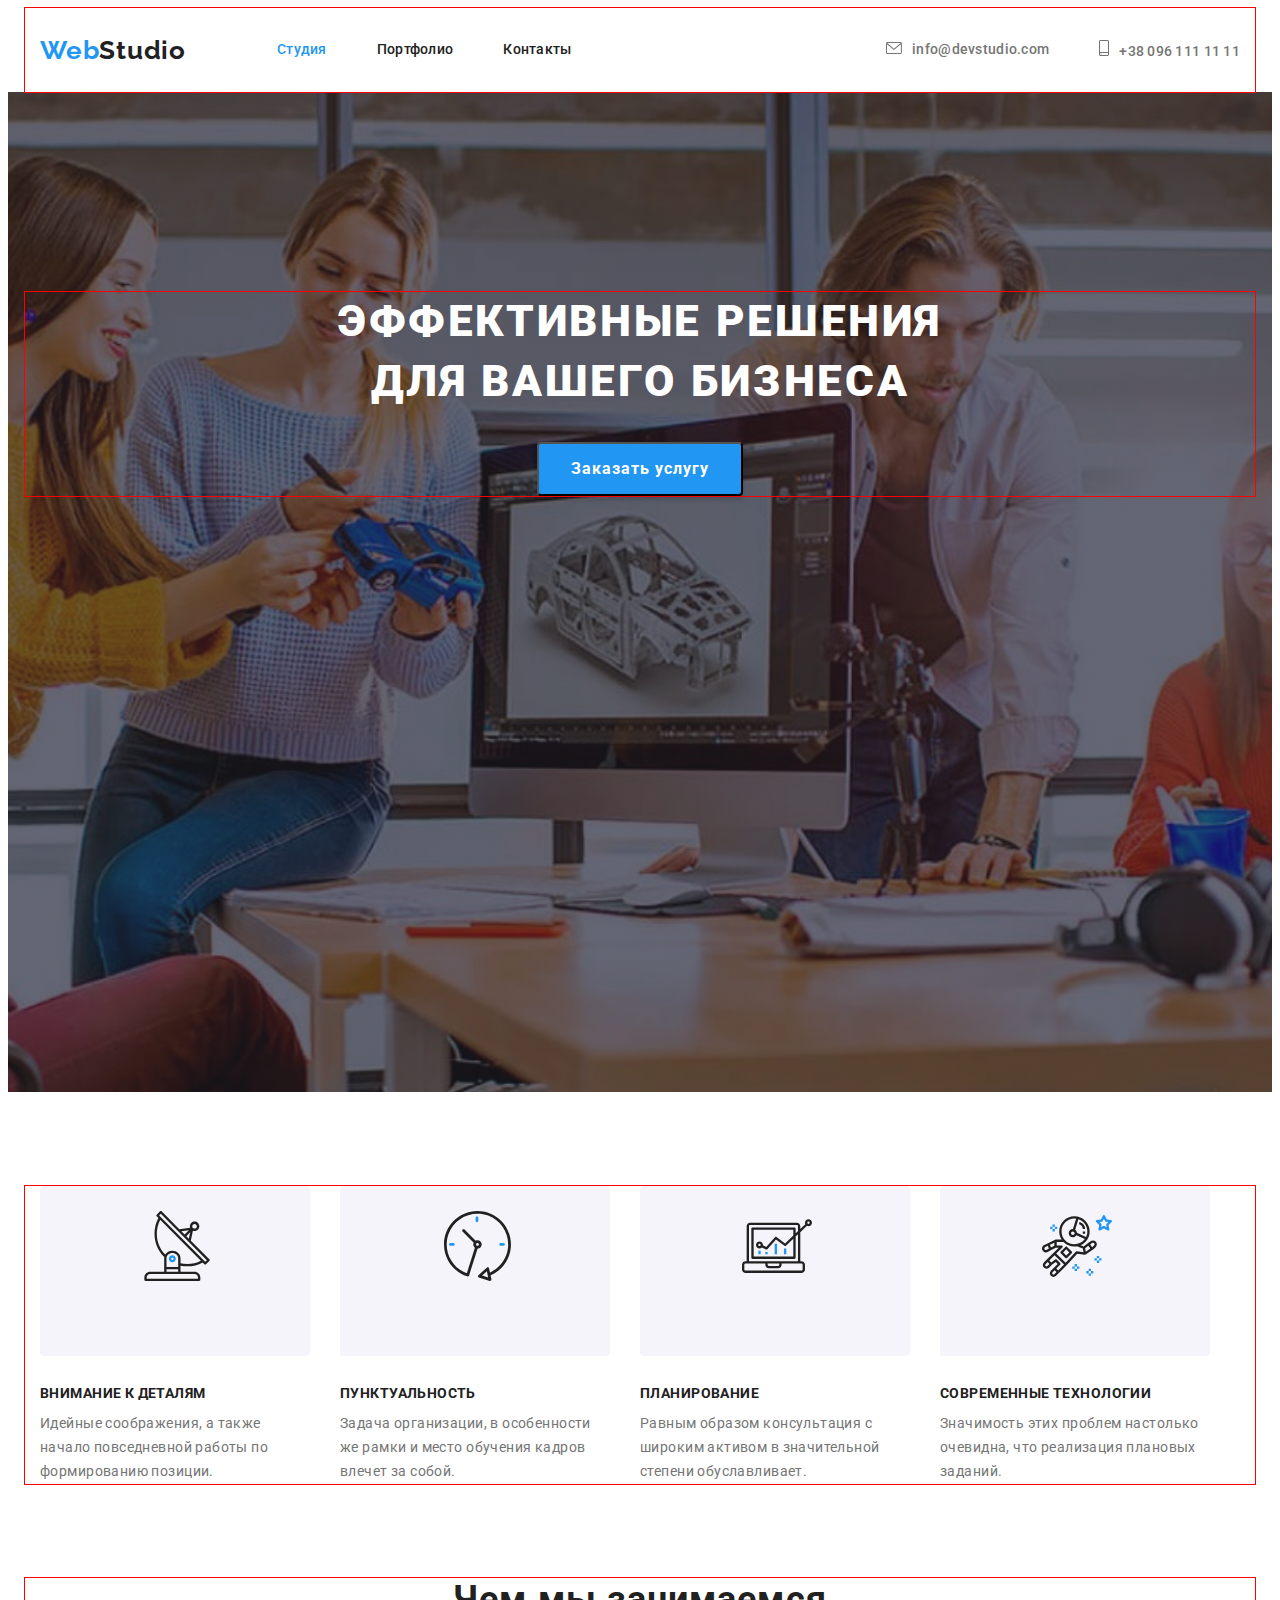
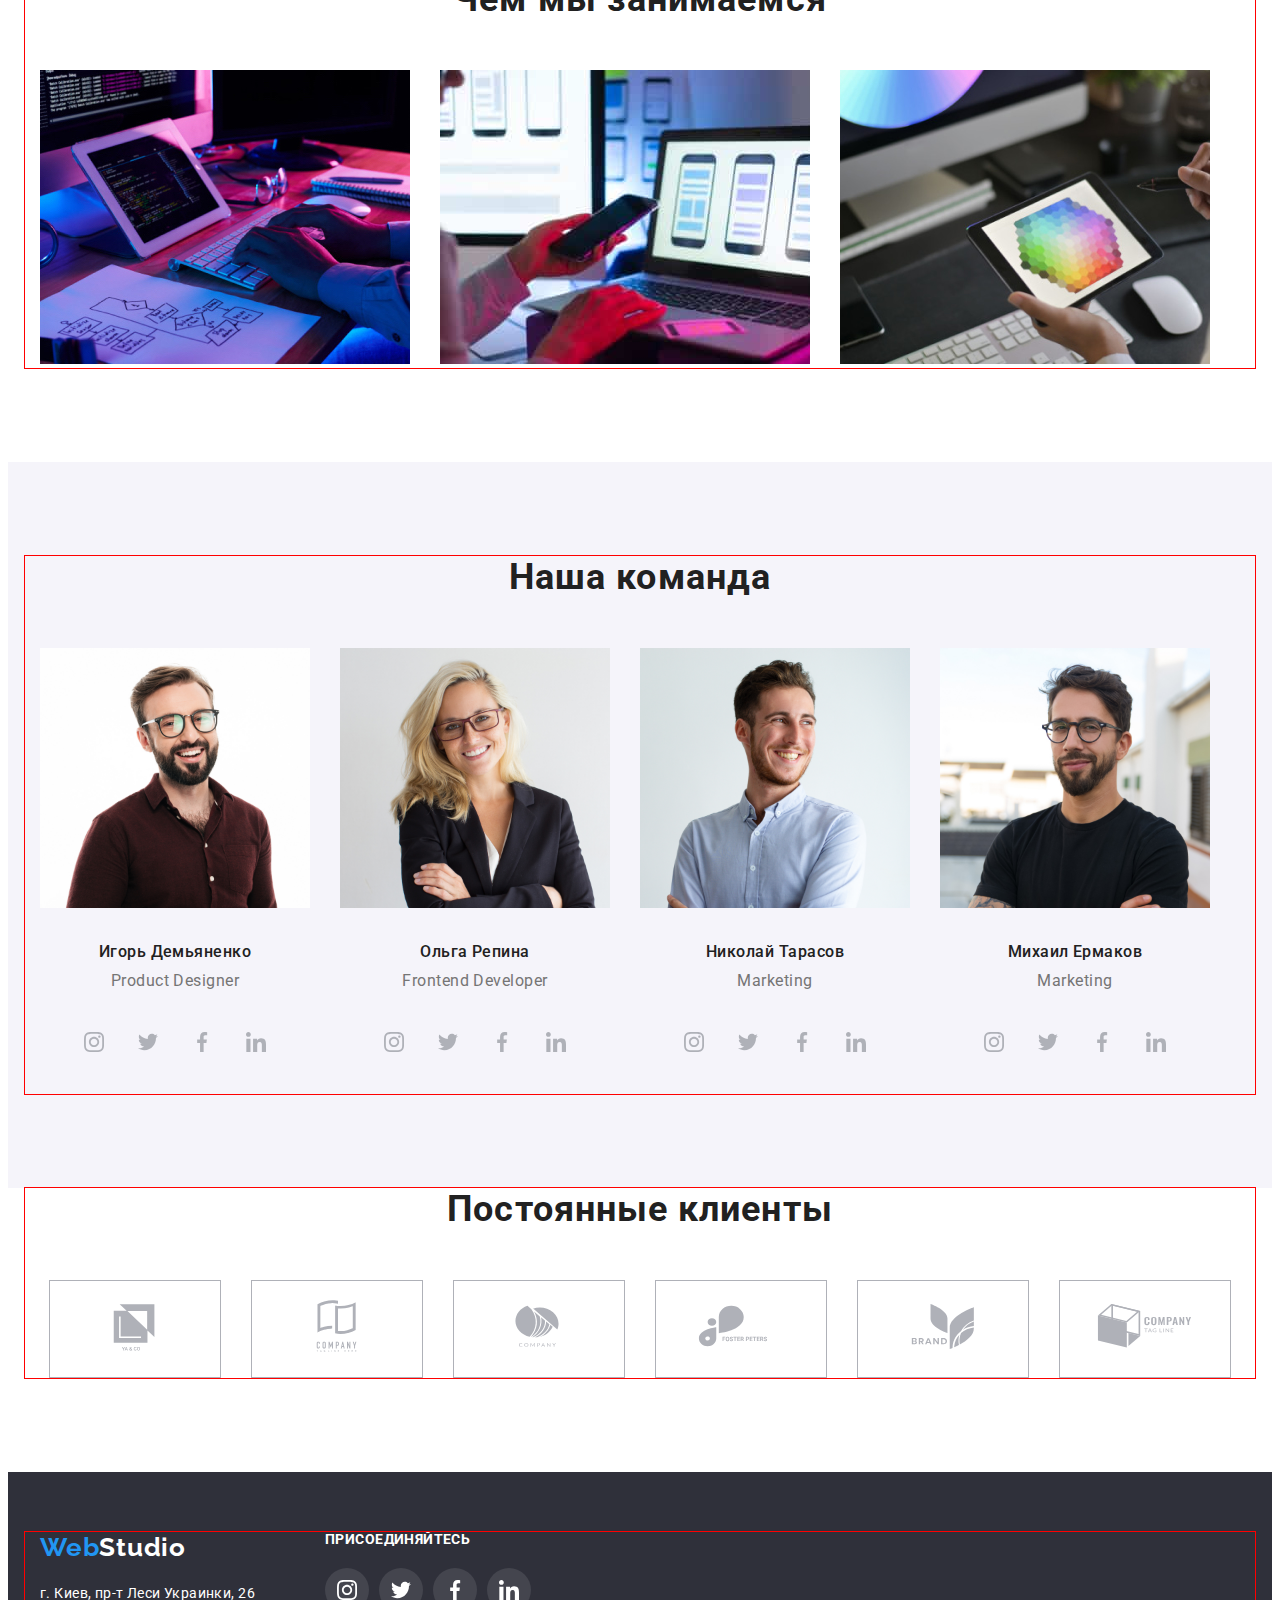
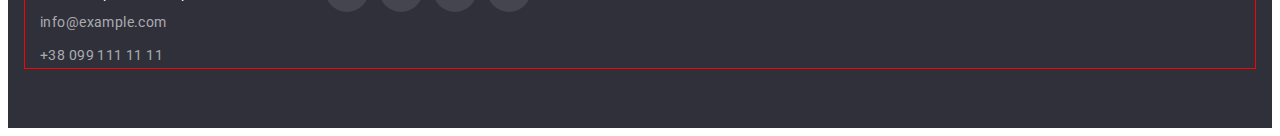
==== commit 6e970b31: "Сдача 4-го ДЗ" ====
--- a/index.html
+++ b/index.html
@@ -6,11 +6,20 @@
     <meta name="viewport" content="width=device-width, initial-scale=1.0" />
     <link rel="preconnect" href="https://fonts.googleapis.com" />
     <link rel="preconnect" href="https://fonts.gstatic.com" crossorigin />
-    <link rel="preconnect" href="https://fonts.googleapis.com"> 
-      <link rel="preconnect" href="https://fonts.gstatic.com" crossorigin> 
-      <link href="https://fonts.googleapis.com/css2?family=Raleway:wght@700&family=Roboto:wght@400;500;700;900&display=swap" rel="stylesheet">
+    <link rel="preconnect" href="https://fonts.googleapis.com" />
+    <link rel="preconnect" href="https://fonts.gstatic.com" crossorigin />
+    <link
+      href="https://fonts.googleapis.com/css2?family=Raleway:wght@700&family=Roboto:wght@400;500;700;900&display=swap"
+      rel="stylesheet"
+    />
     <title>DOCTYPE</title>
-    <link rel="stylesheet" href="https://cdnjs.cloudflare.com/ajax/libs/modern-normalize/1.1.0/modern-normalize.min.css" integrity="sha512-wpPYUAdjBVSE4KJnH1VR1HeZfpl1ub8YT/NKx4PuQ5NmX2tKuGu6U/JRp5y+Y8XG2tV+wKQpNHVUX03MfMFn9Q==" crossorigin="anonymous" referrerpolicy="no-referrer" />
+    <link
+      rel="stylesheet"
+      href="https://cdnjs.cloudflare.com/ajax/libs/modern-normalize/1.1.0/modern-normalize.min.css"
+      integrity="sha512-wpPYUAdjBVSE4KJnH1VR1HeZfpl1ub8YT/NKx4PuQ5NmX2tKuGu6U/JRp5y+Y8XG2tV+wKQpNHVUX03MfMFn9Q=="
+      crossorigin="anonymous"
+      referrerpolicy="no-referrer"
+    />
     <link rel="stylesheet" href="./css/styles.css" />
   </head>
 
@@ -18,24 +27,38 @@
     <!-- Шапка сайта -->
     <header class="header">
       <div class="container">
-          <a href="./index.html" class="header-logo link"
-            ><span class="header-style">Web</span>Studio</a
-          >
+        <a href="./index.html" class="header-logo link"
+          ><span class="header-style">Web</span>Studio</a
+        >
         <nav class="header-nav">
           <ul class="header-list list">
-            <li class="header-item"><a href="./index.html" class="header-link link current">Студия</a></li>
-            <li class="header-item"><a href="./portfolio.html" class="header-link  link">Портфолио</a></li>
-            <li class="header-item"><a href="" class="header-link  link">Контакты</a></li>
+            <li class="header-item">
+              <a href="./index.html" class="header-link link current">Студия</a>
+            </li>
+            <li class="header-item">
+              <a href="./portfolio.html" class="header-link link">Портфолио</a>
+            </li>
+            <li class="header-item">
+              <a href="" class="header-link link">Контакты</a>
+            </li>
           </ul>
         </nav>
-          <ul class="header-contacts list">
-            <li class="header-item"><a href="mailto:info@devstudio.com" class="header-mail link"><svg class="contacts-icon" width="16" height="12">
-                      <use href="./images/symbol-defs.svg#icon-envelope"></use>
-                    </svg>info@devstudio.com</a></li>
-            <li class="header-item"><a href="tel:+380961111111" class="header-tel  link"><svg class="contacts-icon" width="10" height="16">
-                      <use href="./images/symbol-defs.svg#icon-smartphone"></use>
-                    </svg>+38 096 111 11 11</a></li>
-          </ul>
+        <ul class="header-contacts list">
+          <li class="header-item">
+            <a href="mailto:info@devstudio.com" class="header-mail link"
+              ><svg class="contacts-icon" width="16" height="12">
+                <use href="./images/symbol-defs.svg#icon-envelope"></use></svg
+              >info@devstudio.com</a
+            >
+          </li>
+          <li class="header-item">
+            <a href="tel:+380961111111" class="header-tel link"
+              ><svg class="contacts-icon" width="10" height="16">
+                <use href="./images/symbol-defs.svg#icon-smartphone"></use></svg
+              >+38 096 111 11 11</a
+            >
+          </li>
+        </ul>
       </div>
     </header>
 
@@ -48,7 +71,7 @@
         </div>
       </section>
       <!-- Наши преимущества -->
-      <section class="advantage ">
+      <section class="advantage">
         <div class="container">
           <h2 class="advantage-name visually-hidden">Наши преимущества</h2>
           <ul class="advantage-list list">
@@ -65,19 +88,19 @@
               </p>
             </li>
             <li class="advantage-item">
-               <div class="advantage-icon">
+              <div class="advantage-icon">
                 <svg class="icon-clock" width="70" height="70">
                   <use href="./images/symbol-defs.svg#icon-clock"></use>
                 </svg>
               </div>
               <h3 class="advantage-title">Пунктуальность</h3>
               <p class="advantage-text">
-                Задача организации, в особенности же рамки и место обучения кадров
-                влечет за собой.
+                Задача организации, в особенности же рамки и место обучения
+                кадров влечет за собой.
               </p>
             </li>
             <li class="advantage-item">
-               <div class="advantage-icon">
+              <div class="advantage-icon">
                 <svg class="icon-diagram" width="70" height="70">
                   <use href="./images/symbol-defs.svg#icon-diagram"></use>
                 </svg>
@@ -89,7 +112,7 @@
               </p>
             </li>
             <li class="advantage-item">
-               <div class="advantage-icon">
+              <div class="advantage-icon">
                 <svg class="icon-astronaut" width="70" height="70">
                   <use href="./images/symbol-defs.svg#icon-astronaut"></use>
                 </svg>
@@ -141,7 +164,7 @@
         <div class="container">
           <h2 class="team-title">Наша команда</h2>
           <ul class="team-list list">
-            <li class="team-item"> 
+            <li class="team-item">
               <img
                 src="./images/igor.jpg"
                 alt="Фото Игоря Демьяненко"
@@ -153,22 +176,41 @@
                 <p class="team-text" lang="en">Product Designer</p>
                 <ul class="team-soc-list list">
                   <li class="team-soc-item">
-                    <a href="" class="team-soc-link link"><svg class="team-soc-icon" width="20" height="20">
-                      <use href="./images/symbol-defs.svg#icon-instagram"></use>
-                    </svg></a>
-                  <li class="team-soc-item">
-                    <a href="" class="team-soc-link link"><svg class="team-soc-icon" width="20" height="20">
-                      <use href="./images/symbol-defs.svg#icon-twitter"></use>
-                    </svg></a>
-                  <li class="team-soc-item">
-                    <a href="" class="team-soc-link link"><svg class="team-soc-icon" width="20" height="20">
-                      <use href="./images/symbol-defs.svg#icon-facebook"></use>
-                    </svg></a>
-                  <li class="team-soc-item">
-                    <a href="" class="team-soc-link link"> <svg class="team-soc-icon" width="20" height="20">
-                      <use href="./images/symbol-defs.svg#icon-linkedin"></use>
-                    </svg></a>
-                 </ul>
+                    <a href="" class="team-soc-link link"
+                      ><svg class="team-soc-icon" width="20" height="20">
+                        <use
+                          href="./images/symbol-defs.svg#icon-instagram"
+                        ></use></svg
+                    ></a>
+                  </li>
+
+                  <li class="team-soc-item">
+                    <a href="" class="team-soc-link link"
+                      ><svg class="team-soc-icon" width="20" height="20">
+                        <use
+                          href="./images/symbol-defs.svg#icon-twitter"
+                        ></use></svg
+                    ></a>
+                  </li>
+
+                  <li class="team-soc-item">
+                    <a href="" class="team-soc-link link"
+                      ><svg class="team-soc-icon" width="20" height="20">
+                        <use
+                          href="./images/symbol-defs.svg#icon-facebook"
+                        ></use></svg
+                    ></a>
+                  </li>
+
+                  <li class="team-soc-item">
+                    <a href="" class="team-soc-link link">
+                      <svg class="team-soc-icon" width="20" height="20">
+                        <use
+                          href="./images/symbol-defs.svg#icon-linkedin"
+                        ></use></svg
+                    ></a>
+                  </li>
+                </ul>
               </div>
             </li>
             <li class="team-item">
@@ -183,22 +225,41 @@
                 <p class="team-text" lang="en">Frontend Developer</p>
                 <ul class="team-soc-list list">
                   <li class="team-soc-item">
-                    <a href="" class="team-soc-link link"><svg class="team-soc-icon" width="20" height="20">
-                      <use href="./images/symbol-defs.svg#icon-instagram"></use>
-                    </svg></a>
-                  <li class="team-soc-item">
-                    <a href="" class="team-soc-link link"><svg class="team-soc-icon" width="20" height="20">
-                      <use href="./images/symbol-defs.svg#icon-twitter"></use>
-                    </svg></a>
-                  <li class="team-soc-item">
-                    <a href="" class="team-soc-link link">                      <svg class="team-soc-icon" width="20" height="20">
-                      <use href="./images/symbol-defs.svg#icon-facebook"></use>
-                    </svg></a>
-                  <li class="team-soc-item">
-                    <a href="" class="team-soc-link link"> <svg class="team-soc-icon" width="20" height="20">
-                      <use href="./images/symbol-defs.svg#icon-linkedin"></use>
-                    </svg></a>
-                 </ul>
+                    <a href="" class="team-soc-link link"
+                      ><svg class="team-soc-icon" width="20" height="20">
+                        <use
+                          href="./images/symbol-defs.svg#icon-instagram"
+                        ></use></svg
+                    ></a>
+                  </li>
+
+                  <li class="team-soc-item">
+                    <a href="" class="team-soc-link link"
+                      ><svg class="team-soc-icon" width="20" height="20">
+                        <use
+                          href="./images/symbol-defs.svg#icon-twitter"
+                        ></use></svg
+                    ></a>
+                  </li>
+
+                  <li class="team-soc-item">
+                    <a href="" class="team-soc-link link">
+                      <svg class="team-soc-icon" width="20" height="20">
+                        <use
+                          href="./images/symbol-defs.svg#icon-facebook"
+                        ></use></svg
+                    ></a>
+                  </li>
+
+                  <li class="team-soc-item">
+                    <a href="" class="team-soc-link link">
+                      <svg class="team-soc-icon" width="20" height="20">
+                        <use
+                          href="./images/symbol-defs.svg#icon-linkedin"
+                        ></use></svg
+                    ></a>
+                  </li>
+                </ul>
               </div>
             </li>
             <li class="team-item">
@@ -213,24 +274,43 @@
                 <p class="team-text" lang="en">Marketing</p>
                 <ul class="team-soc-list list">
                   <li class="team-soc-item">
-                    <a href="" class="team-soc-link link "><svg class="team-soc-icon" width="20" height="20">
-                      <use href="./images/symbol-defs.svg#icon-instagram"></use>
-                    </svg></a>
-                  <li class="team-soc-item">
-                    <a href="" class="team-soc-link link"><svg class="team-soc-icon" width="20" height="20">
-                      <use href="./images/symbol-defs.svg#icon-twitter"></use>
-                    </svg></a>
-                  <li class="team-soc-item">
-                    <a href="" class="team-soc-link link"><svg class="team-soc-icon" width="20" height="20">
-                      <use href="./images/symbol-defs.svg#icon-facebook"></use>
-                    </svg></a>
-                  <li class="team-soc-item">
-                    <a href="" class="team-soc-link link"> <svg class="team-soc-icon" width="20" height="20">
-                      <use href="./images/symbol-defs.svg#icon-linkedin"></use>
-                    </svg></a>
-                 </ul>
-              </div>
-             </li>
+                    <a href="" class="team-soc-link link"
+                      ><svg class="team-soc-icon" width="20" height="20">
+                        <use
+                          href="./images/symbol-defs.svg#icon-instagram"
+                        ></use></svg
+                    ></a>
+                  </li>
+
+                  <li class="team-soc-item">
+                    <a href="" class="team-soc-link link"
+                      ><svg class="team-soc-icon" width="20" height="20">
+                        <use
+                          href="./images/symbol-defs.svg#icon-twitter"
+                        ></use></svg
+                    ></a>
+                  </li>
+
+                  <li class="team-soc-item">
+                    <a href="" class="team-soc-link link"
+                      ><svg class="team-soc-icon" width="20" height="20">
+                        <use
+                          href="./images/symbol-defs.svg#icon-facebook"
+                        ></use></svg
+                    ></a>
+                  </li>
+
+                  <li class="team-soc-item">
+                    <a href="" class="team-soc-link link">
+                      <svg class="team-soc-icon" width="20" height="20">
+                        <use
+                          href="./images/symbol-defs.svg#icon-linkedin"
+                        ></use></svg
+                    ></a>
+                  </li>
+                </ul>
+              </div>
+            </li>
             <li class="team-item">
               <img
                 src="./images/mihkail.jpg"
@@ -243,22 +323,41 @@
                 <p class="team-text" lang="en">Marketing</p>
                 <ul class="team-soc-list list">
                   <li class="team-soc-item">
-                    <a href="" class="team-soc-link link"><svg class="team-soc-icon" width="20" height="20">
-                      <use href="./images/symbol-defs.svg#icon-instagram"></use>
-                    </svg></a>
-                  <li class="team-soc-item">
-                    <a href="" class="team-soc-link link"><svg class="team-soc-icon" width="20" height="20">
-                      <use href="./images/symbol-defs.svg#icon-twitter"></use>
-                    </svg></a>
-                  <li class="team-soc-item">
-                    <a href="" class="team-soc-link link"><svg class="team-soc-icon" width="20" height="20">
-                      <use href="./images/symbol-defs.svg#icon-facebook"></use>
-                    </svg></a>
-                  <li class="team-soc-item">
-                    <a href="" class="team-soc-link link"> <svg class="team-soc-icon" width="20" height="20">
-                      <use href="./images/symbol-defs.svg#icon-linkedin"></use>
-                    </svg></a>
-                 </ul>
+                    <a href="" class="team-soc-link link"
+                      ><svg class="team-soc-icon" width="20" height="20">
+                        <use
+                          href="./images/symbol-defs.svg#icon-instagram"
+                        ></use></svg
+                    ></a>
+                  </li>
+
+                  <li class="team-soc-item">
+                    <a href="" class="team-soc-link link"
+                      ><svg class="team-soc-icon" width="20" height="20">
+                        <use
+                          href="./images/symbol-defs.svg#icon-twitter"
+                        ></use></svg
+                    ></a>
+                  </li>
+
+                  <li class="team-soc-item">
+                    <a href="" class="team-soc-link link"
+                      ><svg class="team-soc-icon" width="20" height="20">
+                        <use
+                          href="./images/symbol-defs.svg#icon-facebook"
+                        ></use></svg
+                    ></a>
+                  </li>
+
+                  <li class="team-soc-item">
+                    <a href="" class="team-soc-link link">
+                      <svg class="team-soc-icon" width="20" height="20">
+                        <use
+                          href="./images/symbol-defs.svg#icon-linkedin"
+                        ></use></svg
+                    ></a>
+                  </li>
+                </ul>
               </div>
             </li>
           </ul>
@@ -269,67 +368,89 @@
           <h2 class="customers-titel">Постоянные клиенты</h2>
           <ul class="customers-list list">
             <li class="customers-item">
-              <a href="" class="customers-link"><svg class="icon-logo" width="106" height="60">
-                <use href="./images/symbol-defs.svg#icon-Logo-1"></use>
-              </svg></a>
-            </li>
-            <li class="customers-item">
-              <a href="" class="customers-link"><svg class="icon-logo" width="106" height="60">
-                <use href="./images/symbol-defs.svg#icon-Logo-2"></use>
-              </svg></а>
-            </li>
-            <li class="customers-item">
-              <a href="" class="customers-link"><svg class="icon-logo" width="106" height="60">
-                <use href="./images/symbol-defs.svg#icon-Logo-3"></use>
-              </svg></a>
-            </li>
-            <li class="customers-item">
-              <a href="" class="customers-link"><svg class="icon-logo" width="106" height="60">
-                <use href="./images/symbol-defs.svg#icon-Logo-4"></use>
-              </svg></a>
-            </li>
-            <li class="customers-item">
-              <a href="" class="customers-link"><svg class="icon-logo" width="106" height="60">
-                <use href="./images/symbol-defs.svg#icon-Logo-5"></use>
-              </svg></a>
-            </li>
-            <li class="customers-item">
-              <a href="" class="customers-link"><svg class="icon-logo" width="106" height="60">
-                <use href="./images/symbol-defs.svg#icon-Logo-6"></use>
-              </svg></a>
+              <a href="" class="customers-link"
+                ><svg class="icon-logo" width="106" height="60">
+                  <use href="./images/symbol-defs.svg#icon-Logo-1"></use></svg
+              ></a>
+            </li>
+            <li class="customers-item">
+              <a href="" class="customers-link"
+                ><svg class="icon-logo" width="106" height="60">
+                  <use href="./images/symbol-defs.svg#icon-Logo-2"></use></svg
+              ></a>
+            </li>
+            <li class="customers-item">
+              <a href="" class="customers-link"
+                ><svg class="icon-logo" width="106" height="60">
+                  <use href="./images/symbol-defs.svg#icon-Logo-3"></use></svg
+              ></a>
+            </li>
+            <li class="customers-item">
+              <a href="" class="customers-link"
+                ><svg class="icon-logo" width="106" height="60">
+                  <use href="./images/symbol-defs.svg#icon-Logo-4"></use></svg
+              ></a>
+            </li>
+            <li class="customers-item">
+              <a href="" class="customers-link"
+                ><svg class="icon-logo" width="106" height="60">
+                  <use href="./images/symbol-defs.svg#icon-Logo-5"></use></svg
+              ></a>
+            </li>
+            <li class="customers-item">
+              <a href="" class="customers-link"
+                ><svg class="icon-logo" width="106" height="60">
+                  <use href="./images/symbol-defs.svg#icon-Logo-6"></use></svg
+              ></a>
             </li>
           </ul>
         </div>
       </section>
-
     </main>
     <footer class="footer">
       <div class="footer-wrap">
         <div class="container">
           <section class="footer-soc">
-            <h2 class="footer-soc-title title">ПРИСОЕДИНЯЙТЕСЬ</h2>
+            <h2 class="footer-soc-title title">присоединяйтесь</h2>
             <ul class="footer-soc-list list">
-                  <li class="footer-soc-item">
-                    <a href="" class="footer-soc-link link"><svg class="footer-soc-icon" width="20" height="20">
-                      <use href="./images/symbol-defs.svg#icon-instagram"></use>
-                    </svg></a>
-                  <li class="footer-soc-item">
-                    <a href="" class="footer-soc-link link"><svg class="footer-soc-icon" width="20" height="20">
-                      <use href="./images/symbol-defs.svg#icon-twitter"></use>
-                    </svg></a>
-                  <li class="footer-soc-item">
-                    <a href="" class="footer-soc-link link"><svg class="footer-soc-icon" width="20" height="20">
-                      <use href="./images/symbol-defs.svg#icon-facebook"></use>
-                    </svg></a>
-                  <li class="footer-soc-item">
-                    <a href="" class="footer-soc-link link"> <svg class="footer-soc-icon" width="20" height="20">
-                      <use href="./images/symbol-defs.svg#icon-linkedin"></use>
-                    </svg></a>
-                 </ul>
+              <li class="footer-soc-item">
+                <a href="" class="footer-soc-link link"
+                  ><svg class="footer-soc-icon" width="20" height="20">
+                    <use
+                      href="./images/symbol-defs.svg#icon-instagram"
+                    ></use></svg
+                ></a>
+              </li>
+              <li class="footer-soc-item">
+                <a href="" class="footer-soc-link link"
+                  ><svg class="footer-soc-icon" width="20" height="20">
+                    <use
+                      href="./images/symbol-defs.svg#icon-twitter"
+                    ></use></svg
+                ></a>
+              </li>
+              <li class="footer-soc-item">
+                <a href="" class="footer-soc-link link"
+                  ><svg class="footer-soc-icon" width="20" height="20">
+                    <use
+                      href="./images/symbol-defs.svg#icon-facebook"
+                    ></use></svg
+                ></a>
+              </li>
+              <li class="footer-soc-item">
+                <a href="" class="footer-soc-link link">
+                  <svg class="footer-soc-icon" width="20" height="20">
+                    <use
+                      href="./images/symbol-defs.svg#icon-linkedin"
+                    ></use></svg
+                ></a>
+              </li>
+            </ul>
           </section>
           <section class="footer-contact">
-            <a href="./index.html" class="footer-logo link"><span class="footer-style">Web</span>Studio</a
-              >
+            <a href="./index.html" class="footer-logo link"
+              ><span class="footer-style">Web</span>Studio</a
+            >
             <address class="footer-address">
               <ul class="footer-list list">
                 <li class="footer-item">
@@ -341,13 +462,21 @@
                     >г. Киев, пр-т Леси Украинки, 26
                   </a>
                 </li>
-                <li class="footer-item"><a href="mailto:info@example.com" class="link-foot link">info@example.com</a></li>
-                <li class="footer-item"><a href="tel:+380991111111" class="link-foot link">+38 099 111 11 11</a></li>
+                <li class="footer-item">
+                  <a href="mailto:info@example.com" class="link-foot link"
+                    >info@example.com</a
+                  >
+                </li>
+                <li class="footer-item">
+                  <a href="tel:+380991111111" class="link-foot link"
+                    >+38 099 111 11 11</a
+                  >
+                </li>
               </ul>
             </address>
           </section>
         </div>
-       </div>
+      </div>
     </footer>
   </body>
 </html>
--- a/css/styles.css
+++ b/css/styles.css
@@ -433,7 +433,13 @@
 
 
 .customers-item {
-    
+    display: flex;
+    margin-right: 30px;
+    
+}
+
+.customers-item:last-child {
+    margin-right: 0;
 }
 
 .customers-link {
@@ -442,24 +448,27 @@
     padding-right: 32px;
     padding-bottom: 16px;
     padding-left: 32px;
+    fill: #AFB1B8;
     border: 1px solid #AFB1B8;
 
 }
 
 
-.icon-logo {
-    display: inline-block;
-    border: none;
-    fill: #AFB1B8;
-
-}
+.customers-link:hover,
+.customers-link:focus {
+    fill: var(--accent-color);
+    border-color: var(--accent-color);
+}
+
+
+
 
 
 
 
 /*------------------------ Footer----------------------- */
 
-.footer-wrap .container {
+.footer .container {
     display: flex;
     flex-direction: row-reverse;
     justify-content: flex-end;
@@ -524,49 +533,60 @@
     color: rgba(255, 255, 255, 0.6);
 }
 
+
+.footer-soc-title {
+    display: block;
+    margin-bottom: 20px;
+    width: 144px;
+    height: 16px;
+    color: #FFFFFF;
+    font-weight: 700;
+    font-size: 14px;
+    line-height: 1.14;
+    letter-spacing: 0.03em;
+    text-transform: uppercase;
+}
+
+.footer-soc-list {
+    display: flex;
+    justify-content: center;
+}
+
 .footer-soc {
     width: 206px;
     height: 80px;
-
-}
-
-.footer-soc-title {
-    margin-bottom: 20px;
-    color: #FFFFFF;
-    font-weight: 700;
-    font-size: 14px;
-    line-height: 1.14;
-    letter-spacing: 0.03em;
-    text-transform: uppercase;
-}
-
-.footer-soc-list {
-    display: flex;
-    justify-content: center;
 }
 
 .footer-soc-item {
+    align-items: center;
+    justify-content: center;
     width: 44px;
     height: 44px;
     margin-right: 10px;
-    align-items: center;
-    justify-content: center;
-
+    
 }
 
 .footer-soc-item:last-child {
     margin-right: 0;
+    
 }
 
 .footer-soc-link {
     width: 100%;
     height: 100%;
+    display: flex;
+    align-items: center;
+    justify-content: center;
+    fill: #ffffff;
+    background-color: rgba(255, 255, 255, 0.1);
     border-radius: 50%;
-    display: flex;
-    align-items: center;
-    justify-content: center;
-    color: #afb1b8;
-
+
+}
+
+.footer-soc-link:hover,
+.footer-soc-link:focus {
+    background-color: #2196F3;
+    
 }
 
 /* ------------------Portfolio---------------------- */
@@ -611,6 +631,9 @@
 .portfolio-btn:hover,
 .portfolio-btn:focus {
     background-color:  var(--accent-color);
+    box-shadow: 0px 3px 1px rgba(0, 0, 0, 0.1),
+        0px 1px 2px rgba(0, 0, 0, 0.08),
+        0px 2px 2px rgba(0, 0, 0, 0.12);
 }
 
 .card-list {
@@ -636,7 +659,7 @@
 
 .card-title {
     margin-bottom: 4px;
-
+    color: var(--primary-text-color);
     font-weight: 700;
     font-size: 18px;
     line-height: 2;
@@ -655,3 +678,11 @@
     border-bottom: 1px solid #EEEEEE;
     border-right: 1px solid #EEEEEE;
 }
+
+.card-item:hover,
+.card-item:focus {
+    box-shadow: 0px 1px 1px rgba(0, 0, 0, 0.12),
+        0px 4px 4px rgba(0, 0, 0, 0.06),
+        1px 4px 6px rgba(0, 0, 0, 0.16);
+
+}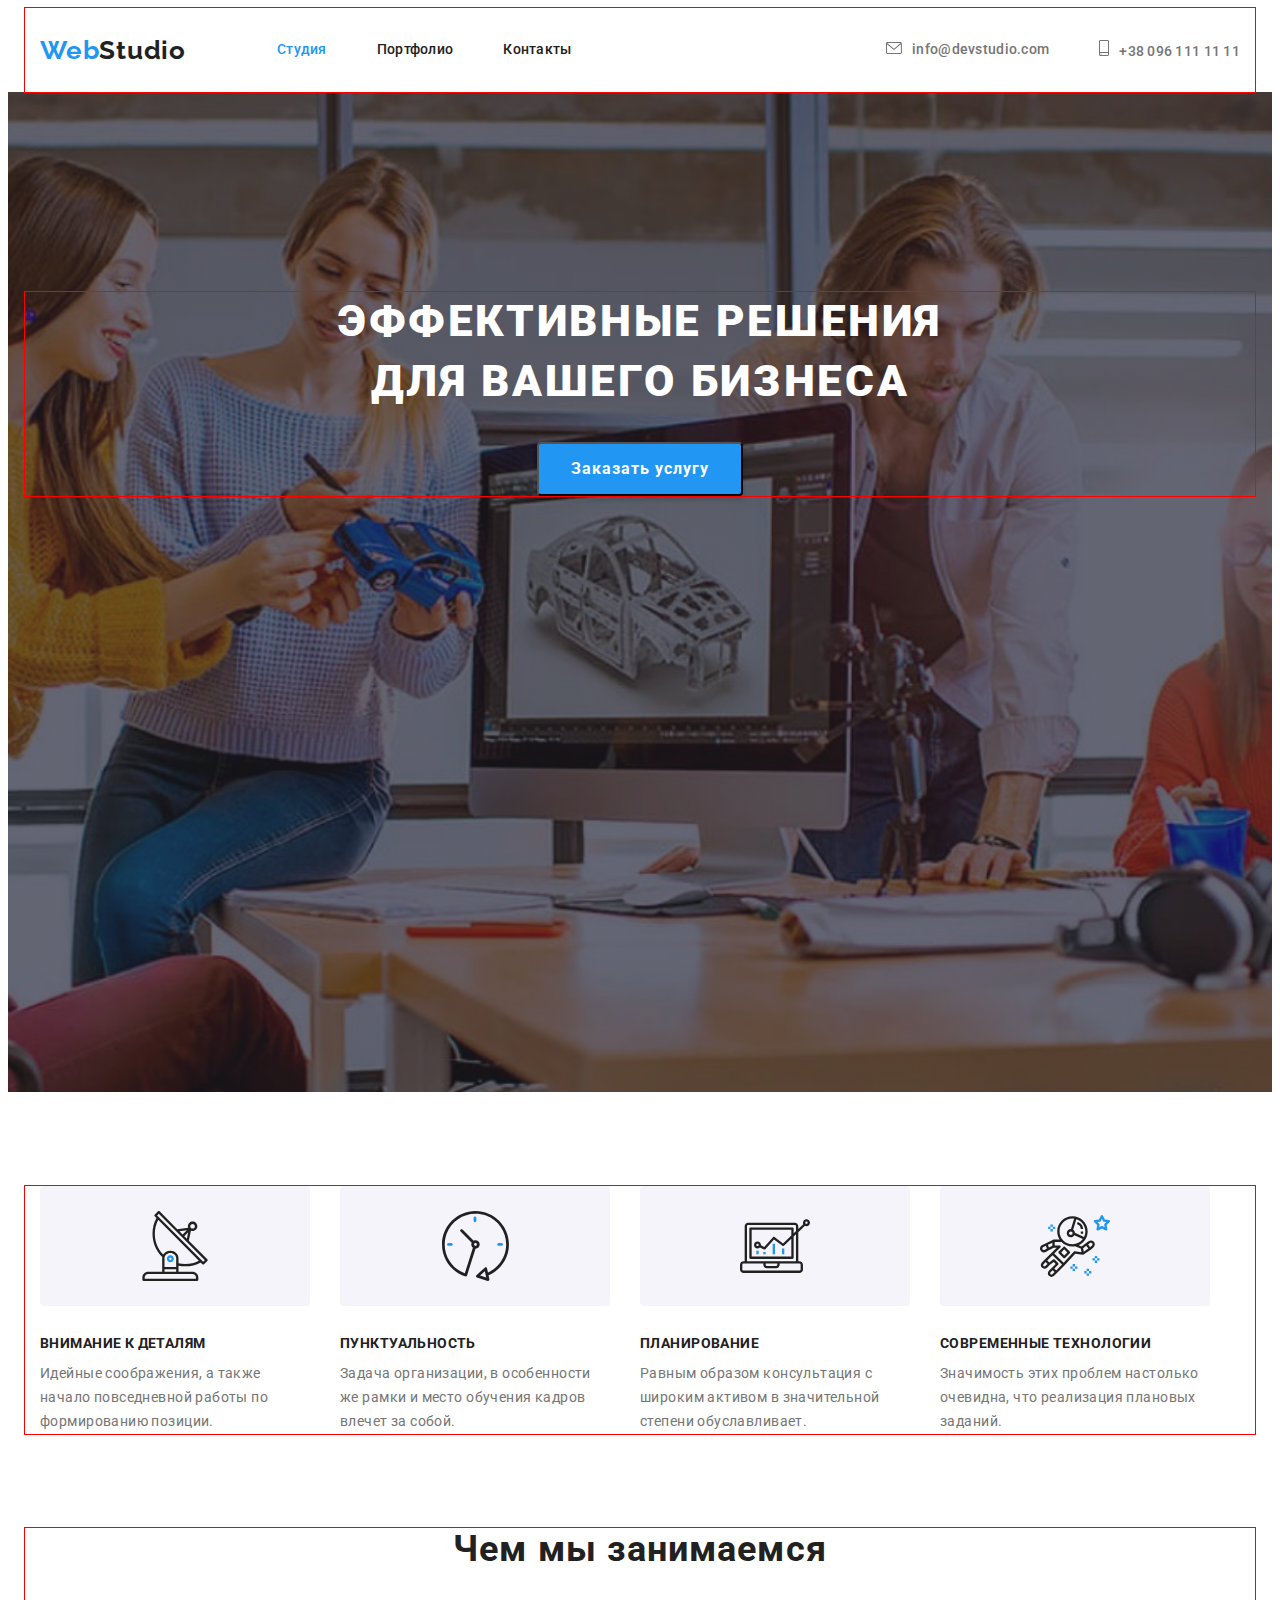
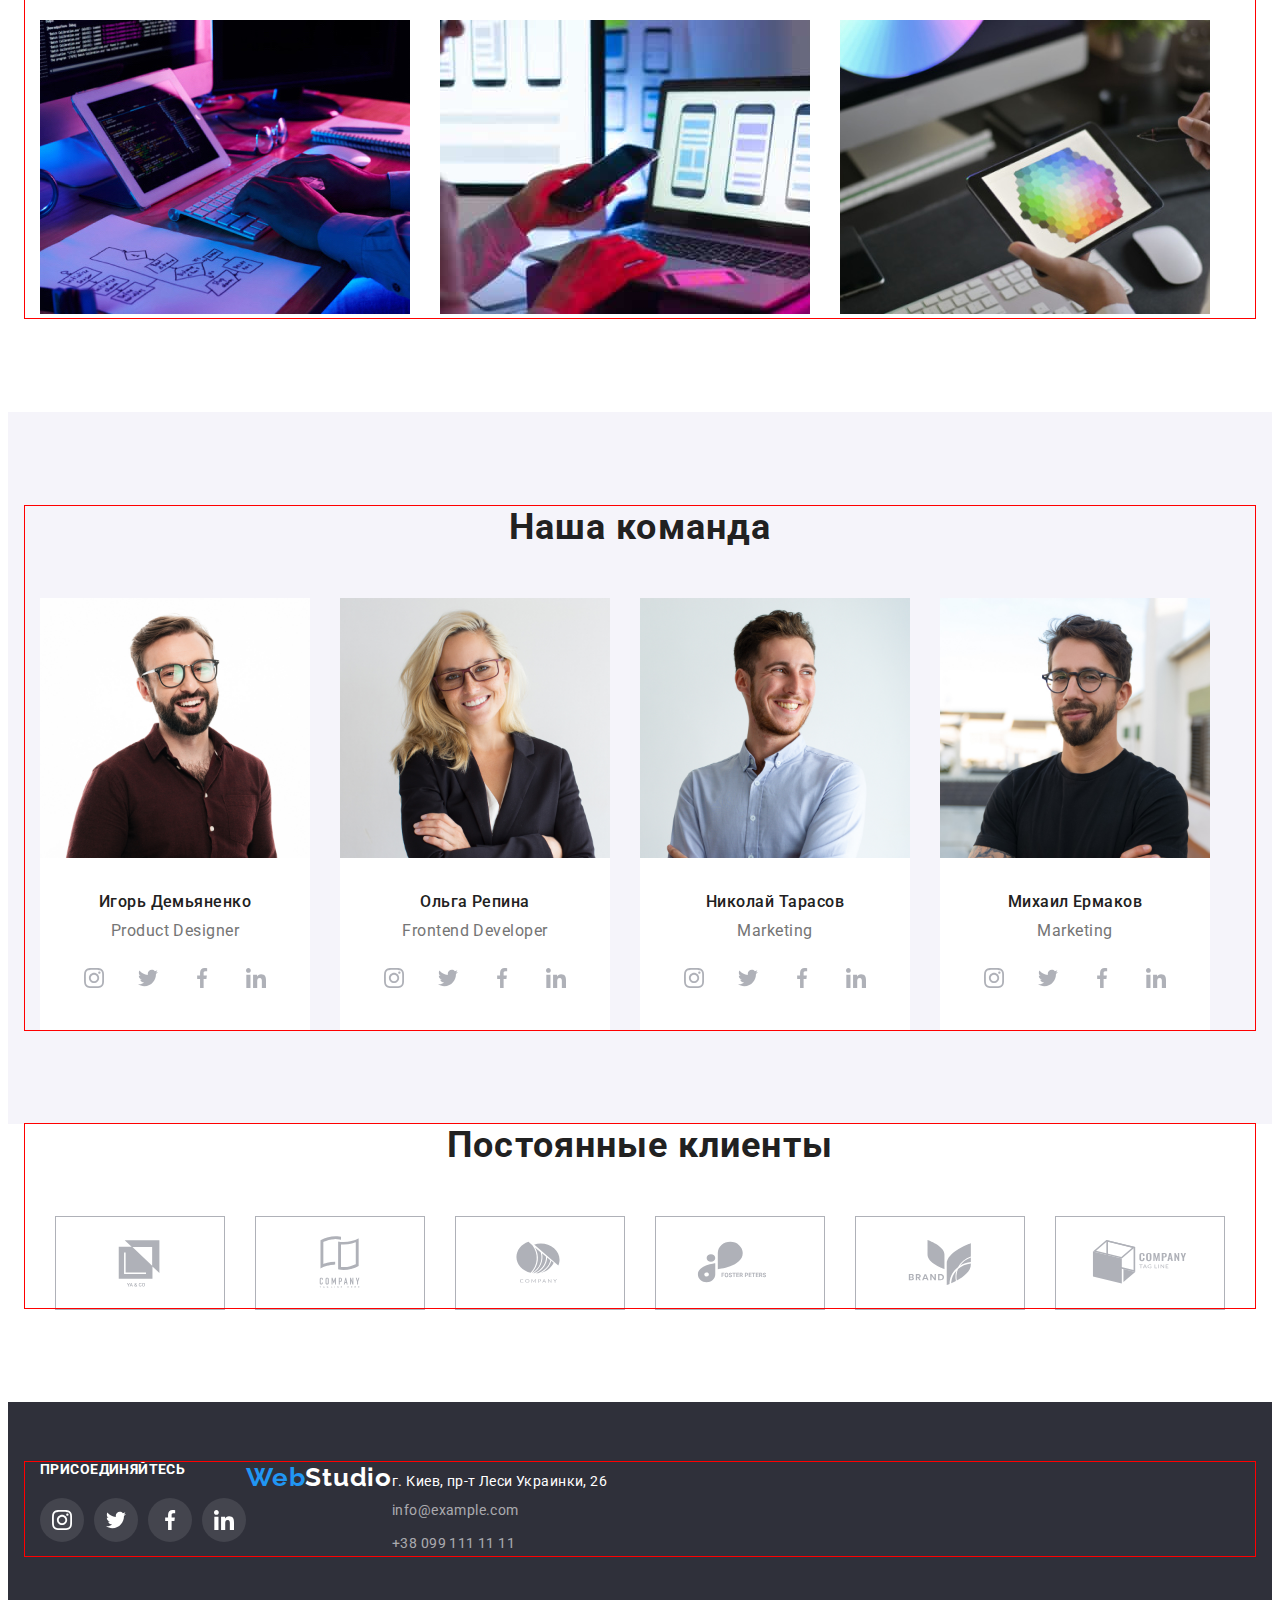
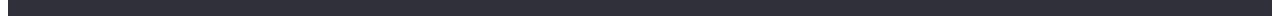
==== commit 73b5b73a: "Доработка ДЗ 4" ====
--- a/index.html
+++ b/index.html
@@ -408,73 +408,65 @@
       </section>
     </main>
     <footer class="footer">
-      <div class="footer-wrap">
-        <div class="container">
-          <section class="footer-soc">
-            <h2 class="footer-soc-title title">присоединяйтесь</h2>
-            <ul class="footer-soc-list list">
-              <li class="footer-soc-item">
-                <a href="" class="footer-soc-link link"
-                  ><svg class="footer-soc-icon" width="20" height="20">
-                    <use
-                      href="./images/symbol-defs.svg#icon-instagram"
-                    ></use></svg
-                ></a>
+      <div class="container">
+        <div class="footer-contact">
+          <a href="./index.html" class="footer-logo link"
+            ><span class="footer-style">Web</span>Studio</a
+          >
+          <address class="footer-address">
+            <ul class="footer-list list">
+              <li class="footer-item">
+                <a
+                  href="https://goo.gl/maps/gY4igKeAdsHqv6zv8"
+                  target="_blank"
+                  class="footer-link link"
+                  rel="noopener nofollow noreferrer"
+                  >г. Киев, пр-т Леси Украинки, 26
+                </a>
               </li>
-              <li class="footer-soc-item">
-                <a href="" class="footer-soc-link link"
-                  ><svg class="footer-soc-icon" width="20" height="20">
-                    <use
-                      href="./images/symbol-defs.svg#icon-twitter"
-                    ></use></svg
-                ></a>
+              <li class="footer-item">
+                <a href="mailto:info@example.com" class="link-foot link"
+                  >info@example.com</a
+                >
               </li>
-              <li class="footer-soc-item">
-                <a href="" class="footer-soc-link link"
-                  ><svg class="footer-soc-icon" width="20" height="20">
-                    <use
-                      href="./images/symbol-defs.svg#icon-facebook"
-                    ></use></svg
-                ></a>
-              </li>
-              <li class="footer-soc-item">
-                <a href="" class="footer-soc-link link">
-                  <svg class="footer-soc-icon" width="20" height="20">
-                    <use
-                      href="./images/symbol-defs.svg#icon-linkedin"
-                    ></use></svg
-                ></a>
+              <li class="footer-item">
+                <a href="tel:+380991111111" class="link-foot link"
+                  >+38 099 111 11 11</a
+                >
               </li>
             </ul>
-          </section>
-          <section class="footer-contact">
-            <a href="./index.html" class="footer-logo link"
-              ><span class="footer-style">Web</span>Studio</a
-            >
-            <address class="footer-address">
-              <ul class="footer-list list">
-                <li class="footer-item">
-                  <a
-                    href="https://goo.gl/maps/gY4igKeAdsHqv6zv8"
-                    target="_blank"
-                    class="footer-link link"
-                    rel="noopener nofollow noreferrer"
-                    >г. Киев, пр-т Леси Украинки, 26
-                  </a>
-                </li>
-                <li class="footer-item">
-                  <a href="mailto:info@example.com" class="link-foot link"
-                    >info@example.com</a
-                  >
-                </li>
-                <li class="footer-item">
-                  <a href="tel:+380991111111" class="link-foot link"
-                    >+38 099 111 11 11</a
-                  >
-                </li>
-              </ul>
-            </address>
-          </section>
+          </address>
+        </div>
+        <div class="footer-soc">
+          <h2 class="footer-soc-title title">присоединяйтесь</h2>
+          <ul class="footer-soc-list list">
+            <li class="footer-soc-item">
+              <a href="" class="footer-soc-link link"
+                ><svg class="footer-soc-icon" width="20" height="20">
+                  <use
+                    href="./images/symbol-defs.svg#icon-instagram"
+                  ></use></svg
+              ></a>
+            </li>
+            <li class="footer-soc-item">
+              <a href="" class="footer-soc-link link"
+                ><svg class="footer-soc-icon" width="20" height="20">
+                  <use href="./images/symbol-defs.svg#icon-twitter"></use></svg
+              ></a>
+            </li>
+            <li class="footer-soc-item">
+              <a href="" class="footer-soc-link link"
+                ><svg class="footer-soc-icon" width="20" height="20">
+                  <use href="./images/symbol-defs.svg#icon-facebook"></use></svg
+              ></a>
+            </li>
+            <li class="footer-soc-item">
+              <a href="" class="footer-soc-link link">
+                <svg class="footer-soc-icon" width="20" height="20">
+                  <use href="./images/symbol-defs.svg#icon-linkedin"></use></svg
+              ></a>
+            </li>
+          </ul>
         </div>
       </div>
     </footer>
--- a/css/styles.css
+++ b/css/styles.css
@@ -142,6 +142,11 @@
     letter-spacing: 0.02em;
 }
 
+.header-mail,
+.header-tel {
+    display: flex;
+    align-items: center;
+}
 
 .header-link:hover,
 .header-link:focus, 
@@ -229,12 +234,10 @@
 }
 
 .advantage-icon{
-    display: block;
+    display: flex;
+    align-items: center;
+    justify-content: center;
     height: 120px;
-    padding-top: 25px;
-    padding-bottom: 25px;
-    padding-right: 102.34px;
-    padding-left: 102.34px;
     margin-bottom: 30px;
     background: #F5F4FA;
     border-radius: 4px;
@@ -345,6 +348,10 @@
     letter-spacing: 0.03em;  
 }
 
+.team-item {
+    background-color: var(--primary-bacground-color);
+}
+
 .team-name {
     display: block;
 
@@ -362,7 +369,7 @@
     text-align: center;
     letter-spacing: 0.03em; 
     color: var(--secondary-text-color);
-    margin-bottom: 30px;
+    margin-bottom: 16px;
 }
 
 .team-soc-list {
@@ -435,6 +442,8 @@
 .customers-item {
     display: flex;
     margin-right: 30px;
+    width: 170px;
+    height: 92px;
     
 }
 
@@ -443,11 +452,11 @@
 }
 
 .customers-link {
-    display: inline-block;
-    padding-top: 16px;
-    padding-right: 32px;
-    padding-bottom: 16px;
-    padding-left: 32px;
+    display: flex;
+    align-items: center;
+    justify-content: center;
+    width: 100%;
+    height: 100%;
     fill: #AFB1B8;
     border: 1px solid #AFB1B8;
 
@@ -476,6 +485,8 @@
 }
 
 .footer-contact {
+    display: flex;
+    align-items: baseline;
     margin-right: 70px;
 }
 
@@ -630,7 +641,7 @@
 
 .portfolio-btn:hover,
 .portfolio-btn:focus {
-    background-color:  var(--accent-color);
+    background-color: #2196F3;
     box-shadow: 0px 3px 1px rgba(0, 0, 0, 0.1),
         0px 1px 2px rgba(0, 0, 0, 0.08),
         0px 2px 2px rgba(0, 0, 0, 0.12);
@@ -679,6 +690,10 @@
     border-right: 1px solid #EEEEEE;
 }
 
+.portfolio-card-link {
+    text-decoration: none;
+}
+
 .card-item:hover,
 .card-item:focus {
     box-shadow: 0px 1px 1px rgba(0, 0, 0, 0.12),
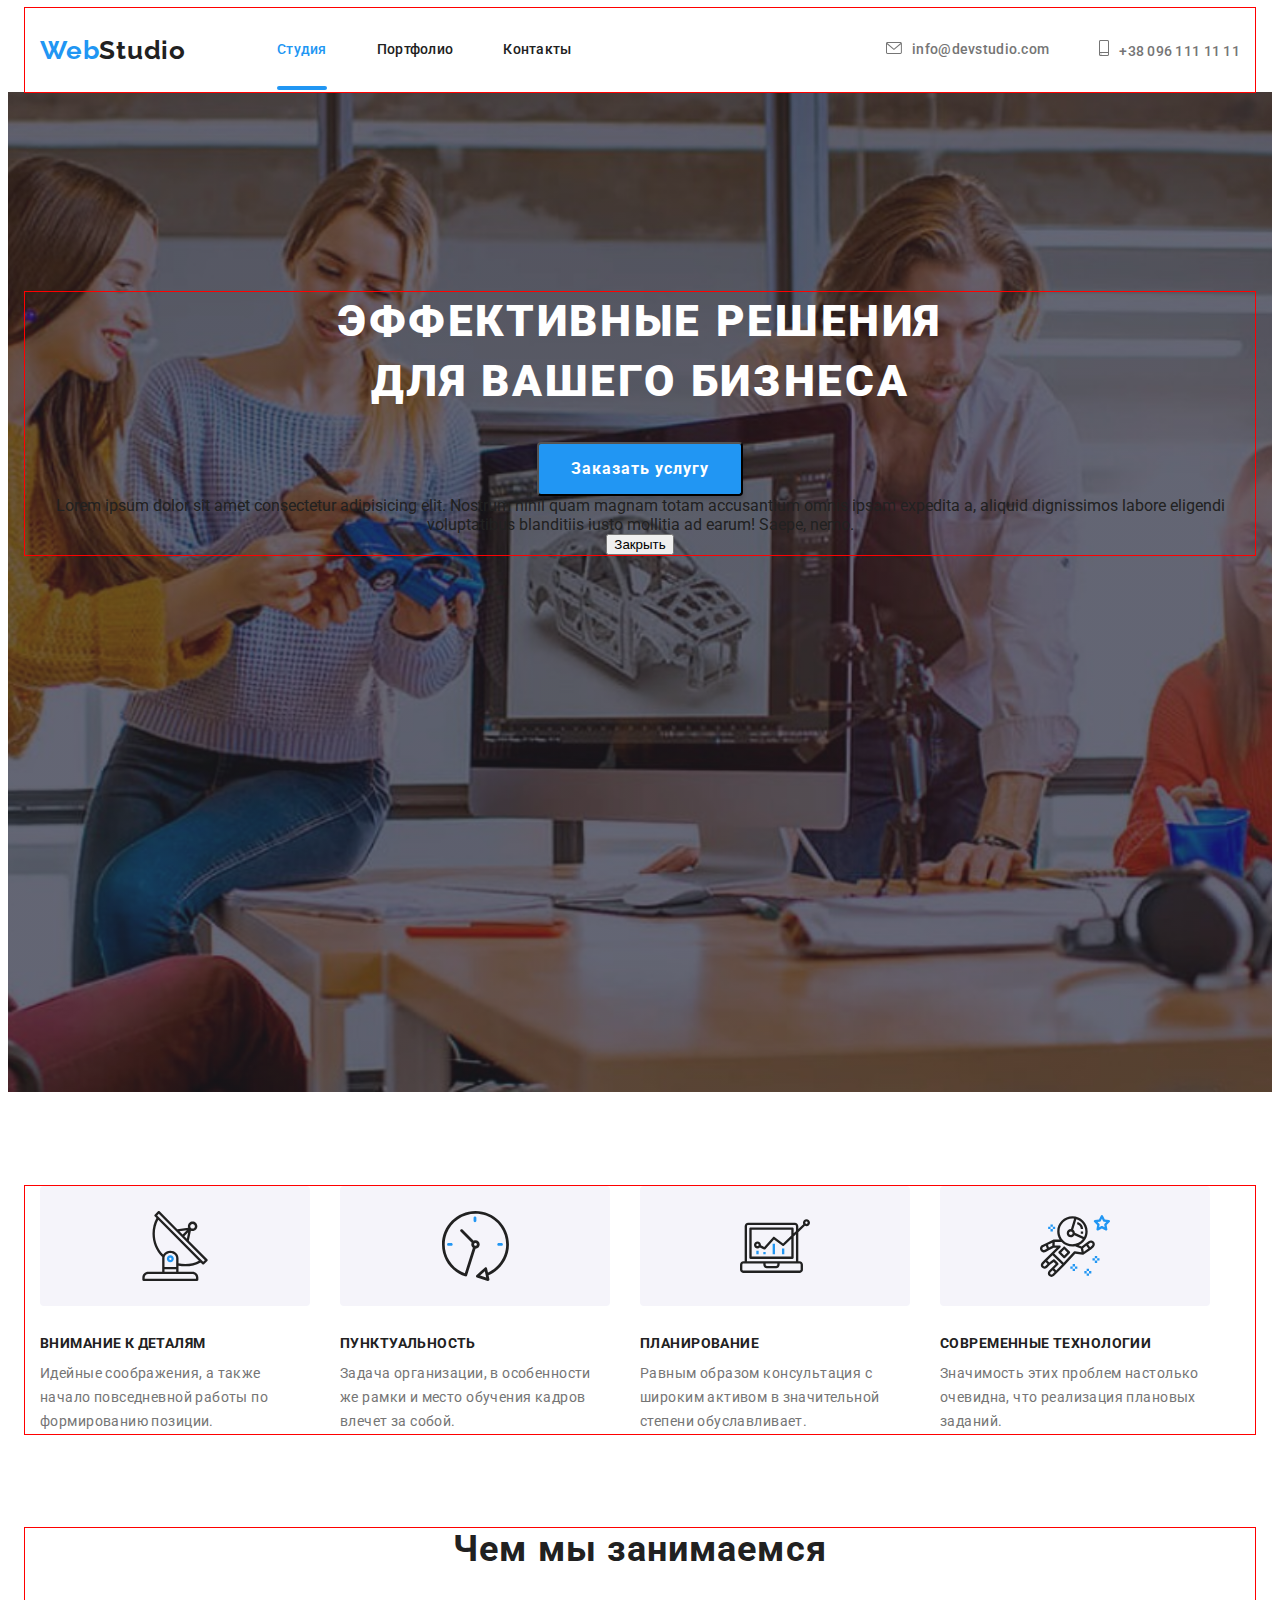
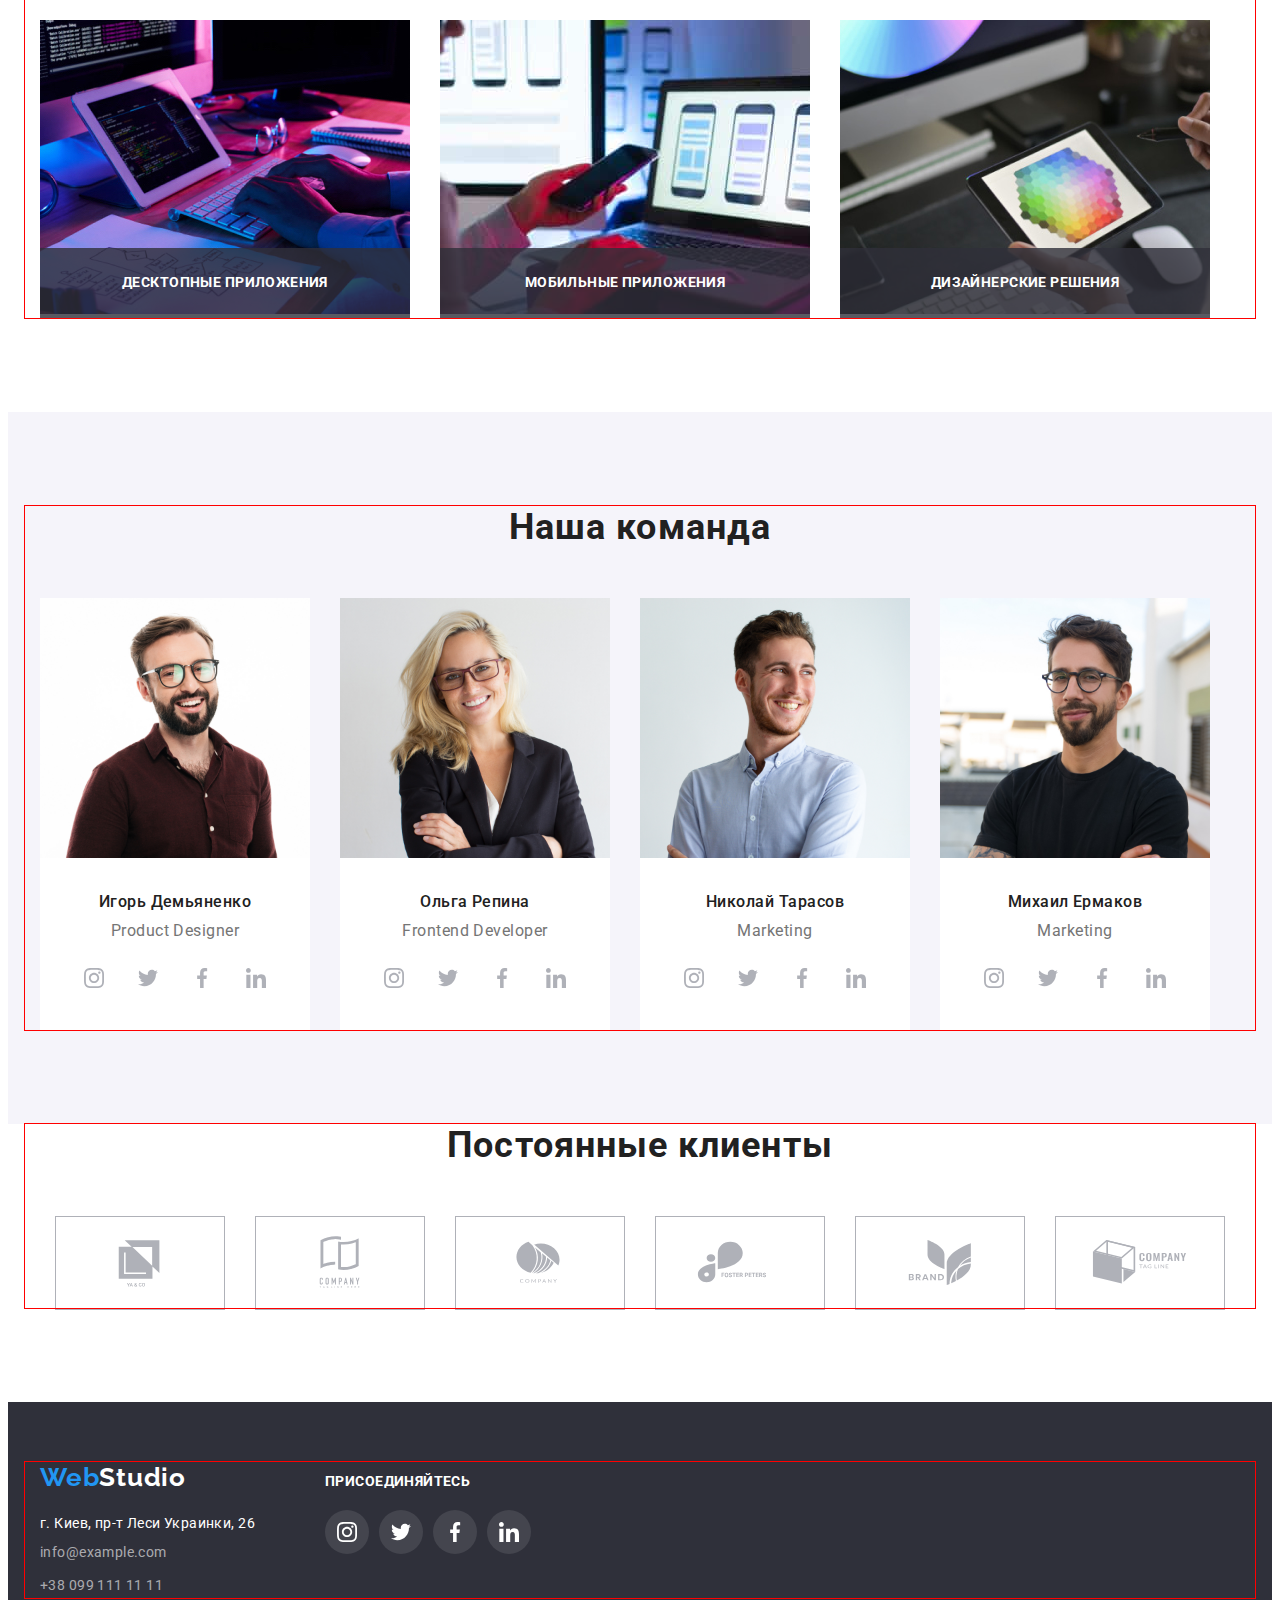
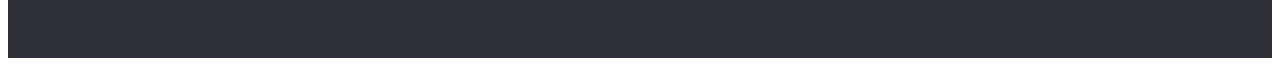
==== commit f5d94755: "Поправки по 4-му ДЗ" ====
--- a/index.html
+++ b/index.html
@@ -67,7 +67,18 @@
       <section class="hero">
         <div class="container">
           <h1 class="hero-title">Эффективные решения для вашего бизнеса</h1>
-          <button class="hero-btn" type="button">Заказать услугу</button>
+          <button data-modal-open class="hero-btn">Заказать услугу</button>
+          <div class="backdrop is-hidden" data-modal>
+            <div class="modal">
+              <p>
+                Lorem ipsum dolor sit amet consectetur adipisicing elit. Nostrum
+                nihil quam magnam totam accusantium omnis ipsam expedita a,
+                aliquid dignissimos labore eligendi voluptatibus blanditiis
+                iusto mollitia ad earum! Saepe, nemo.
+              </p>
+              <button data-modal-close>Закрыть</button>
+            </div>
+          </div>
         </div>
       </section>
       <!-- Наши преимущества -->
@@ -138,6 +149,9 @@
                 width="370"
                 height="294"
               />
+              <div class="works-product">
+                <h3 class="works-product-name">Десктопные приложения</h3>
+              </div>
             </li>
             <li class="works-item">
               <img
@@ -147,6 +161,9 @@
                 width="370"
                 height="294"
               />
+              <div class="works-product">
+                <h3 class="works-product-name">Мобильные приложения</h3>
+              </div>
             </li>
             <li class="works-item">
               <img
@@ -156,6 +173,9 @@
                 width="370"
                 height="294"
               />
+              <div class="works-product">
+                <h3 class="works-product-name">Дизайнерские решения</h3>
+              </div>
             </li>
           </ul>
         </div>
@@ -470,5 +490,6 @@
         </div>
       </div>
     </footer>
+    <script src="./js/modal.js"></script>
   </body>
 </html>
--- a/css/styles.css
+++ b/css/styles.css
@@ -95,6 +95,7 @@
     display: block;
     padding-top: 32px;
     padding-bottom: 32px;
+    
 }
 
 .header-item:not(:last-child) {
@@ -127,6 +128,7 @@
 }
 
 .header-link {
+    
     font-weight: 500;
     font-size: 14px;
     line-height: 1.14;
@@ -158,7 +160,23 @@
 }
 
 .header-list .header-link.current {
+    
     color: var(--accent-color);
+}
+
+.header-item {
+    position: relative;
+}
+
+.current::after {
+    position: absolute;
+    content: "";
+    bottom: 0;
+    left: 0;
+    width: 100%;
+    height: 4px;
+    border-radius: 2px;
+    background-color: var(--accent-color);
 }
 
 /*------------------ Hero-------------- */
@@ -286,11 +304,14 @@
 
 .works-list {
     display: flex;
-    flex-wrap: wrap;
-}
-
-.works-item + .works-item {
-    margin-left: 30px;
+}
+
+.works-item {
+    margin-right: 30px;
+}
+
+.works-item:last-child {
+    margin-right: 0;
 }
 
 .works-title {
@@ -304,6 +325,36 @@
     text-align: center;
     letter-spacing: 0.03em;
 }
+
+.works-item {
+    position: relative;
+}
+
+.works-product {
+    display: block;
+    position: absolute;
+    width: 370px;
+    height: 70px;
+    left: 0;
+    bottom: 0;
+    background: rgba(47, 48, 58, 0.8);
+   
+}
+
+.works-product-name {
+    padding-top: 27px;
+    padding-bottom: 27px;
+
+    color: #FFFFFF;
+    font-weight: 700;
+    font-size: 14px;
+    line-height: 1.14;
+    text-align: center;
+    letter-spacing: 0.03em;
+    text-transform: uppercase;
+}
+
+
 
 /* ------------------Our team-------------------------- */
 
@@ -479,14 +530,10 @@
 
 .footer .container {
     display: flex;
-    flex-direction: row-reverse;
-    justify-content: flex-end;
-    
+    align-items: baseline;    
 }
 
 .footer-contact {
-    display: flex;
-    align-items: baseline;
     margin-right: 70px;
 }
 
@@ -563,10 +610,7 @@
     justify-content: center;
 }
 
-.footer-soc {
-    width: 206px;
-    height: 80px;
-}
+
 
 .footer-soc-item {
     align-items: center;
@@ -641,6 +685,7 @@
 
 .portfolio-btn:hover,
 .portfolio-btn:focus {
+    color: #FFFFFF;
     background-color: #2196F3;
     box-shadow: 0px 3px 1px rgba(0, 0, 0, 0.1),
         0px 1px 2px rgba(0, 0, 0, 0.08),
@@ -691,11 +736,12 @@
 }
 
 .portfolio-card-link {
+    display: block;
     text-decoration: none;
 }
 
-.card-item:hover,
-.card-item:focus {
+.portfolio-card-link:hover,
+.portfolio-card-link:focus {
     box-shadow: 0px 1px 1px rgba(0, 0, 0, 0.12),
         0px 4px 4px rgba(0, 0, 0, 0.06),
         1px 4px 6px rgba(0, 0, 0, 0.16);
